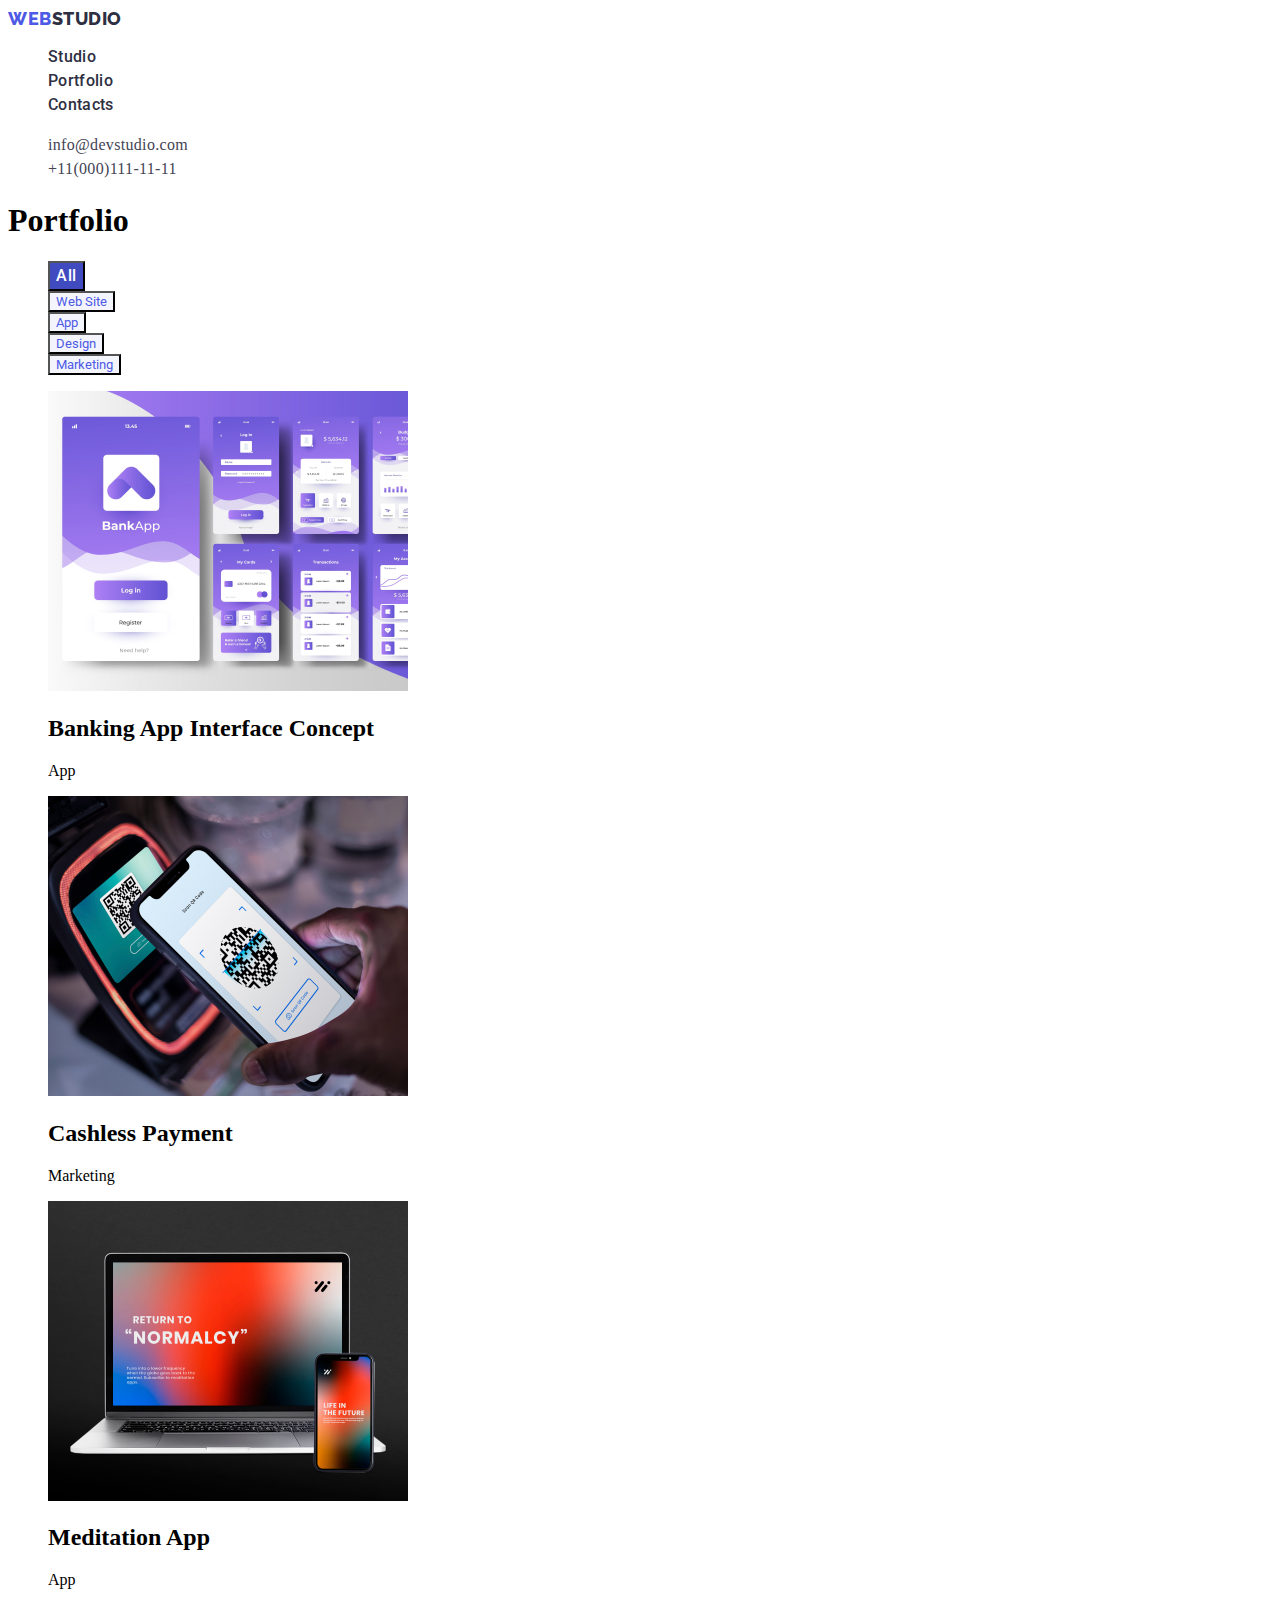
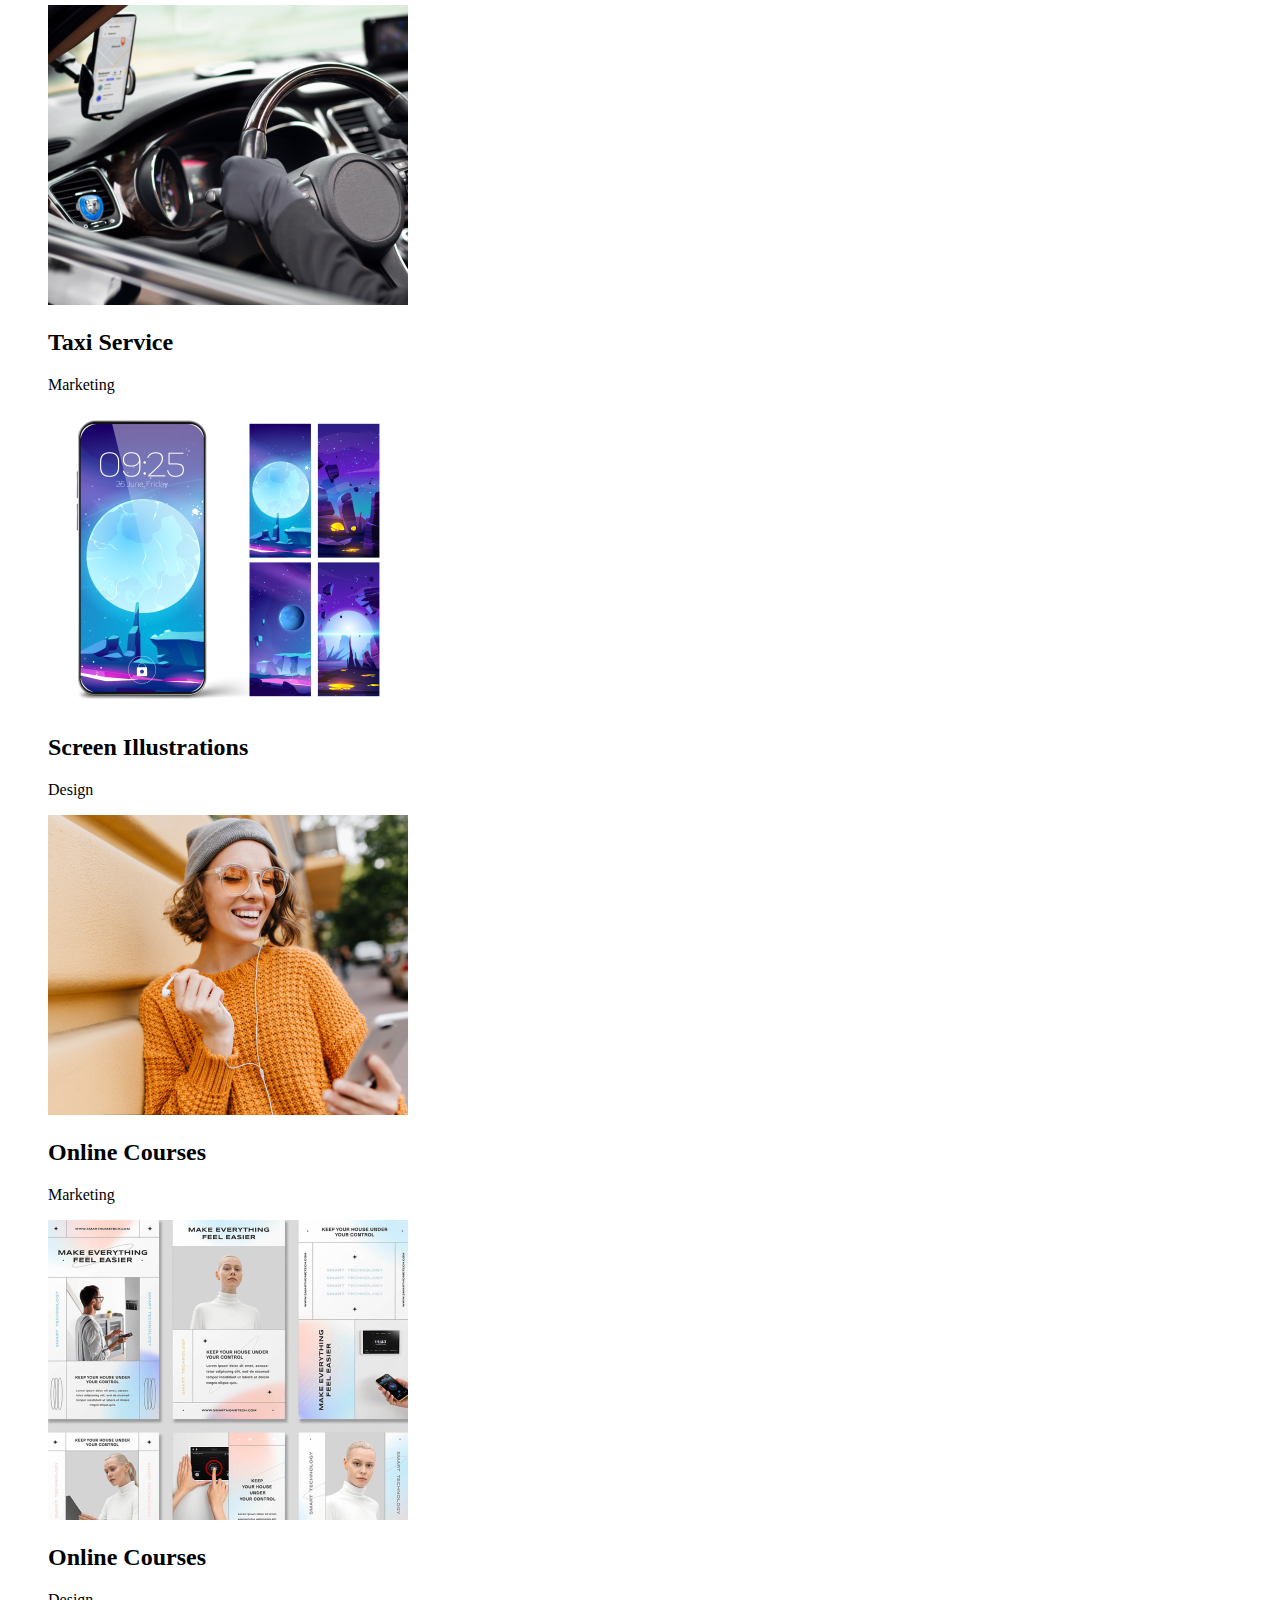
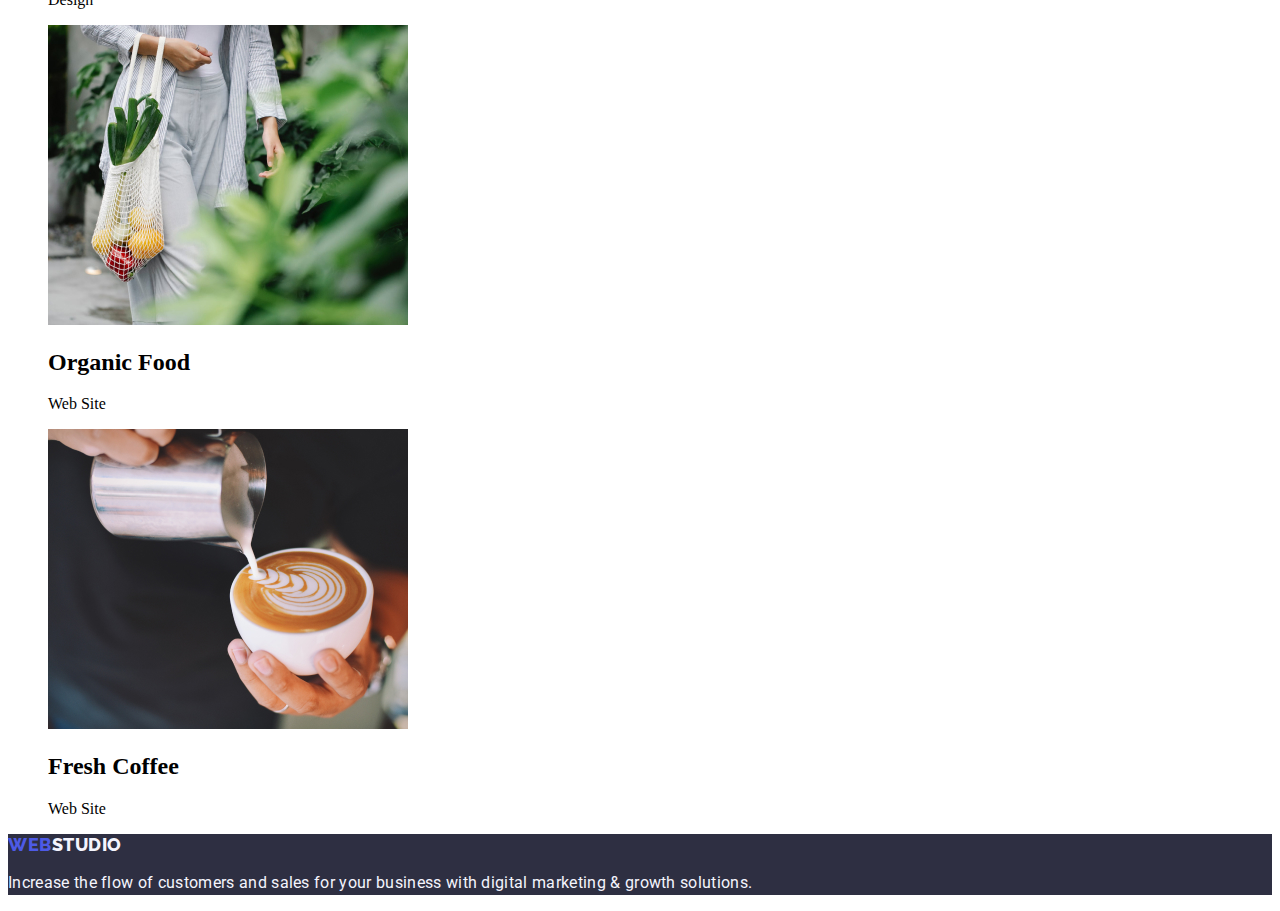
==== portfolio.html @ 709d78fa "5" ====
<!DOCTYPE html>
<html lang="en">
<head>
    <meta charset="UTF-8">
    <meta http-equiv="X-UA-Compatible" content="IE=edge">
    <meta name="viewport" content="width=device-width, initial-scale=1.0">
    <title>WebStudio</title>
    <link rel="preconnect" href="https://fonts.googleapis.com" />
    <link rel="preconnect" href="https://fonts.gstatic.com" crossorigin />
    <link
      href="https://fonts.googleapis.com/css2?family=Raleway:wght@800&family=Roboto:wght@400;500;700&display=swap"
      rel="stylesheet"
    />
    <link rel="preconnect" href="https://fonts.googleapis.com" />
    <link rel="preconnect" href="https://fonts.gstatic.com" crossorigin />
    <link
      href="https://fonts.googleapis.com/css2?family=Roboto:wght@400;500;700&display=swap"
      rel="stylesheet"
    />
    <!-- Custome styles -->
    <link rel="stylesheet" href="./css/styles.css" />

</head>
<body>
    <header>
        <nav class="header-nav">
                <a class="header-logo link" href="./index.html">Web<span class="colortext">Studio</span></a>  
                <ul class="header-nav-basic list">
                  <li class="header-nav-item">
                     <a class="header-nav-item link" href="">Studio</a>
                  </li>
                  <li class="header-nav-item">
                      <a class="header-nav-item link" href="href="./portfolio.html">Portfolio</a>
                  </li>
                  <li class="header-nav-item">
                     <a class="header-nav-item link" href="">Contacts</a>
                  </li>
                </ul>
        </nav>
        <address class="header-contacts">
                 <ul class="contacts-title list">
                       <li>
                          <a class="contacts link" href="mailto:info@devstudio.com">info@devstudio.com</a>
                        </li>
                      <li>
                          <a class="contacts link" href="tel:+110001111111">+11(000)111-11-11</a>
                      </li>
                 </ul>
         </address>
    </header>
    <main>
        <!-- Filter -->
        <section>
            <h1>Portfolio</h1>
            <ul class="filter">
                <li class="list">
                    <button class="btn1 btn" type="button">All</button>
                </li>
                <li class="list">
                    <button class="filter-btn" type="button">Web Site</button>
                </li>
                <li class="list">
                    <button class="filter-btn" type="button">App</button>
                </li>
                <li class="list">
                    <button class="filter-btn" type="button">Design</button>
                </li>
                <li class="list">
                    <button class="filter-btn" type="button">Marketing</button>
                </li>
            </ul>
          
          <!--Row-->
       
          <ul>
            <li class="list">
                <img src="./images/about/img9.jpg" alt="Banking App Interface Concept"
                Width="360"
                Height="300">
                <h2>Banking App Interface Concept</h2>
                <p>App</p>
            </li>
            <li class="list">
                <img src="./images/about/img8.jpg" alt="Cashless Payment"
                Width="360"
                Height="300">
                <h2>Cashless Payment</h2>
                <p>Marketing</p>
            </li>
            <li class="list">
                <img src="./images/about/img10.jpg" alt="Meditation App"
                Width="360"
                Height="300">
                <h2>Meditation App</h2>
                <p>App</p>
            </li>
            <li class="list">
                <img src="./images/about/img12.jpg" alt="Taxi Service"
                Width="360"
                Height="300">
                <h2>Taxi Service</h2>
                <p>Marketing</p>
            </li>
            <li class="list">
                <img src="./images/about/img11.jpg" alt="Screen Illustrations"
                Width="360"
                Height="300">
                <h2>Screen Illustrations</h2>
                <p>Design</p>
            </li>
            <li class="list">
                <img src="./images/about/img13.jpg" alt="Online Courses"
                Width="360"
                Height="300">
                <h2>Online Courses</h2>
                <p>Marketing</p>
            </li>
            <li class="list">
                <img src="./images/about/img15.jpg" alt="OInstagram Stories Concept"
                Width="360"
                Height="300">
                <h2>Online Courses</h2>
                <p>Design</p>
            </li>
            <li class="list">
                <img src="./images/about/img14.jpg" alt="Organic Food"
                Width="360"
                Height="300">
                <h2>Organic Food</h2>
                <p>Web Site</p>
            </li>
            <li class="list">
                <img src="./images/about/img16.jpg" alt="Fresh Coffee"
                Width="360"
                Height="300">
                <h2>Fresh Coffee</h2>
                <p>Web Site</p>
            </li>
          </ul>
        </section>
    </main>
    <footer class="footer">
        <a class="header-logo link" href="./index.html">Web<span class="footer-colortext">Studio</span></a>
        <p class="footer-text">
          Increase the flow of customers and sales for your business with digital
          marketing & growth solutions.
        </p>
      </footer>
  
</body>
</html>
---- css/styles.css ----
:root {
  /* Color */
  --color-iris: #4d5ae5;
  --color-ocean: #404bbf;
  --color-navy-blue: #2e2f42;
  --color-green: #31d0aa;
  --color-slate: #434455;
  --color-light-slate: #8e8f99;
  --color-cornflower: #e7e9fc;
  --color-cloud: #f4f4fd;
  --color-navy-blue-modal: #2e2f42;
  --color-grey: #2e2f42;
  --color-white: #ffffff;
  --color-dairy: #fcfcfc;
  /* Fonds */
  --primary-fonds: "Roboto", sans-serif;
  --secondary-fond: "Raleway", sans-serif;
}
.body {
  font-family: "Roboto", sans-serif;
  font-size: var(--primary-fonds);
  font-size: 16px;
  line-height: 1, 5;
  letter-spacing: 0.02em;
  background-color: white;
  color: var(--color-slate);
}
/* Base style */
.list {
  list-style: none;
}
.link {
  text-decoration: none;
}
/* Start */
.header-logo {
  font-family: "Raleway", sans-serif;
  font-weight: 800;
  font-size: 18px;
  line-height: 1.17;
  display: flex;
  align-items: center;
  letter-spacing: 0.03em;
  text-transform: uppercase;
  color: var(--color-iris);
}
.contacts {
  letter-spacing: 0.02em;
  line-height: 1.5;
  font-style: normal;
  color: var(--color-slate);
}
.contacts-title {
  font-style: normal;
}
.contacts:hover,
.contacts:focus {
  color: var(--color-ocean);
}

.colortext {
  font-family: "Raleway";
  font-weight: 800;
  font-size: 18px;
  line-height: 1.17;
  display: flex;
  align-items: center;
  letter-spacing: 0.03em;
  text-transform: uppercase;
  color: var(--color-navy-blue);
}

.btn {
  font-family: "Roboto";
  cursor: pointer;
  font-size: 16px;
  font-family: "Roboto";
  font-weight: 500;
  font-style: normal;
  line-height: 1.5;
  letter-spacing: 0.04em;
  text-decoration: none;
  text-transform: none;
  color: var(--color-white);
  background-color: var(--color-ocean);
}
.btn1:hover,
.btn1:focus {
  background-color: var(--color-ocean);
}
.filter-btn {
  font-family: "Roboto";
  color: var(--color-iris);
  background-color: var(--color-cloud);
}

/* Heder style */

.order-title {
  font-size: 56px;
  font-family: "Roboto";
  font-weight: 700;
  font-style: normal;
  line-height: 1.07;
  letter-spacing: 0.02em;
  text-decoration: none;
  text-transform: none;
  text-align: center;
  color: var(--color-white);
  background-color: var(--color-navy-blue);
}
.feature-title {
  font-family: "Roboto";
  font-style: normal;
  font-weight: 500;
  font-size: 20px;
  line-height: 1.2;
  letter-spacing: 0.02em;
  color: #2e2f42;
}
.feature-subtitle {
  font-family: "Roboto";
  font-style: normal;
  font-size: 16px;
  line-height: 1.5;
  letter-spacing: 0.02em;
  color: #434455;
}

.header-nav-item {
  font-family: "Roboto";
  font-style: normal;
  font-weight: 500;
  font-size: 16px;
  line-height: 1.5;
  letter-spacing: 0.02em;
  color: #2e2f42;
}
.header-nav-item:hover,
.header-nav-item:focus {
  color: #404bbf;
}
.title {
  background-color: #f4f4fd;
}

.section-title {
  font-family: "Roboto";
  font-size: 36px;
  font-weight: 500;
  line-height: 1.11;
  text-align: center;
  letter-spacing: 0.02em;
  text-transform: capitalize;
  color: var(--color-navy-blue);
}
.subtitle {
  font-family: "Roboto";
  font-size: 20px;
  line-height: 1.2;
  color: var(--color-navy-blue);
}
.paragraph {
  line-height: 1.5;
  font-size: 16px;
  background: #ffffff;
  position: absolute;
}

.footer {
  background-color: var(--color-navy-blue);
}
.footer-colortext {
  color: #f4f4fd;
}
.footer-text {
  font-family: "Roboto";
  font-weight: 400;
  font-size: 16px;
  line-height: 1.5;
  letter-spacing: 0.02em;
  color: var(--color-cloud);
}
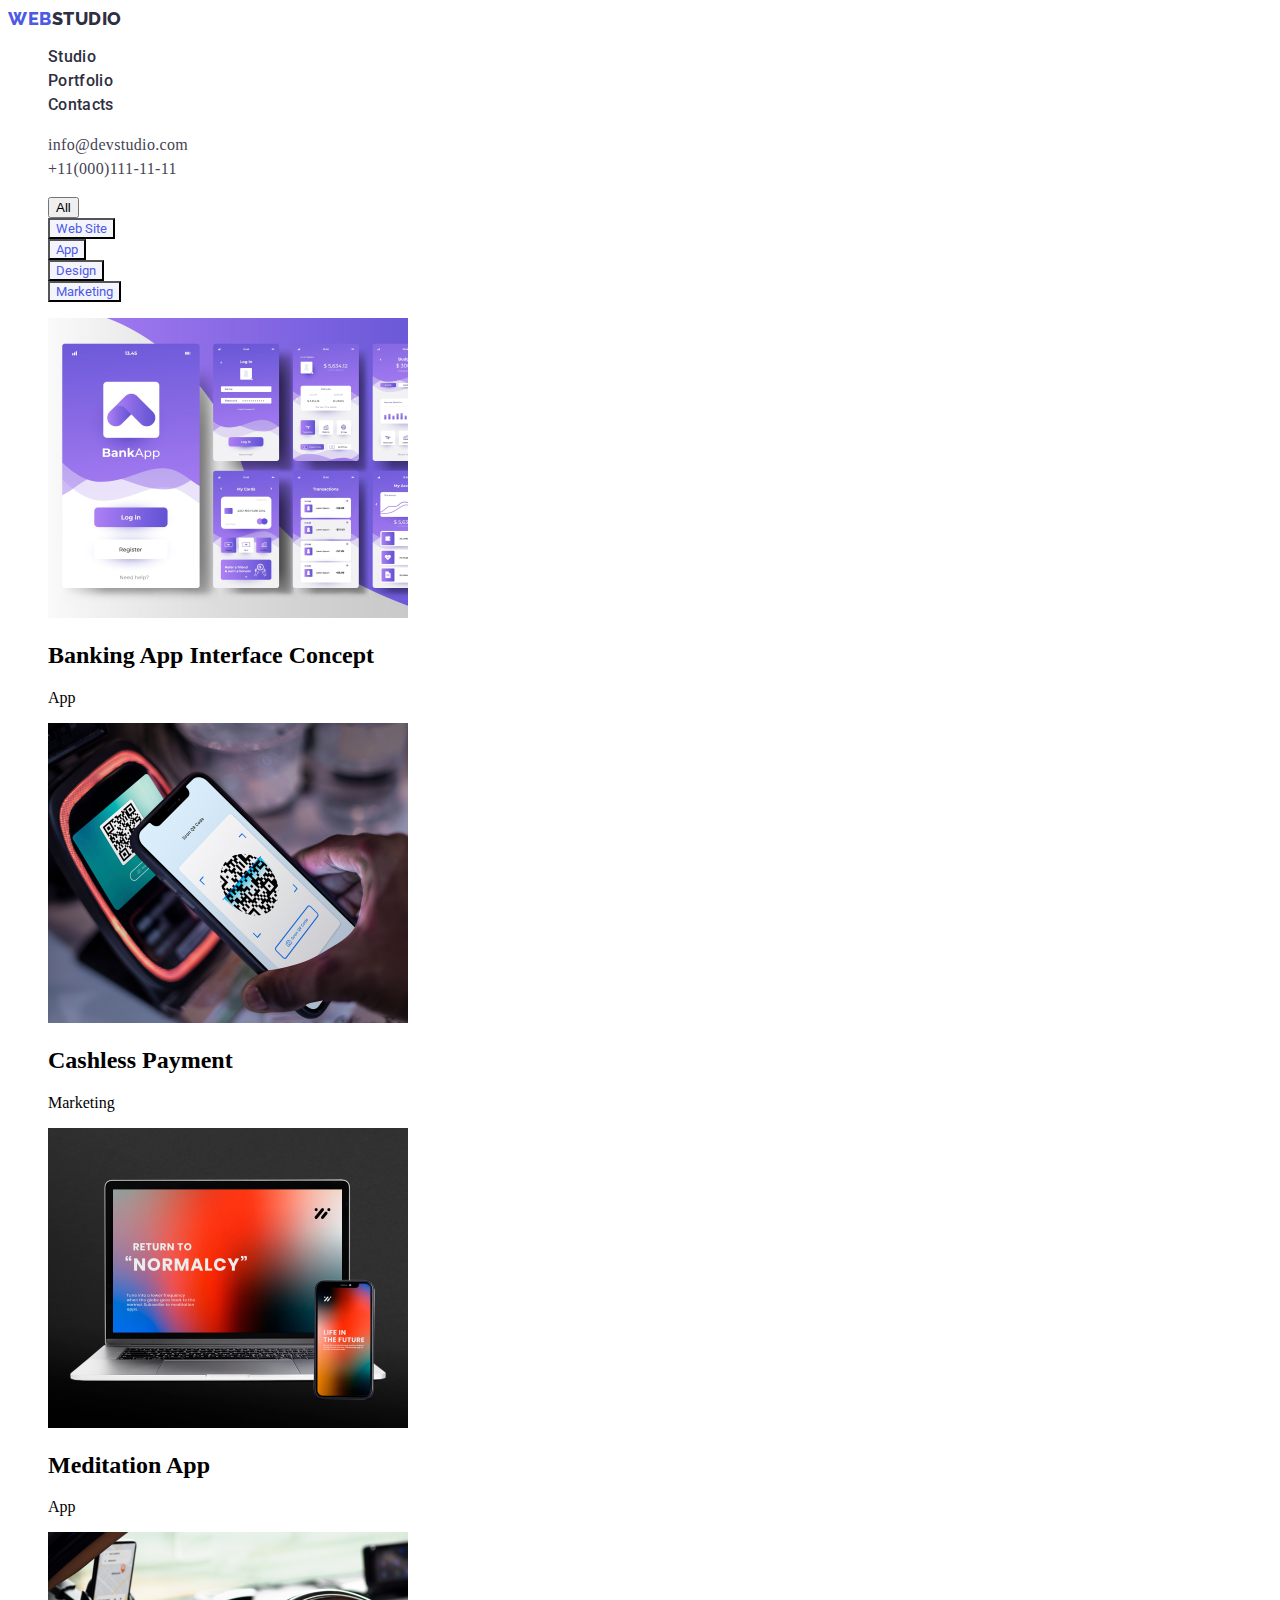
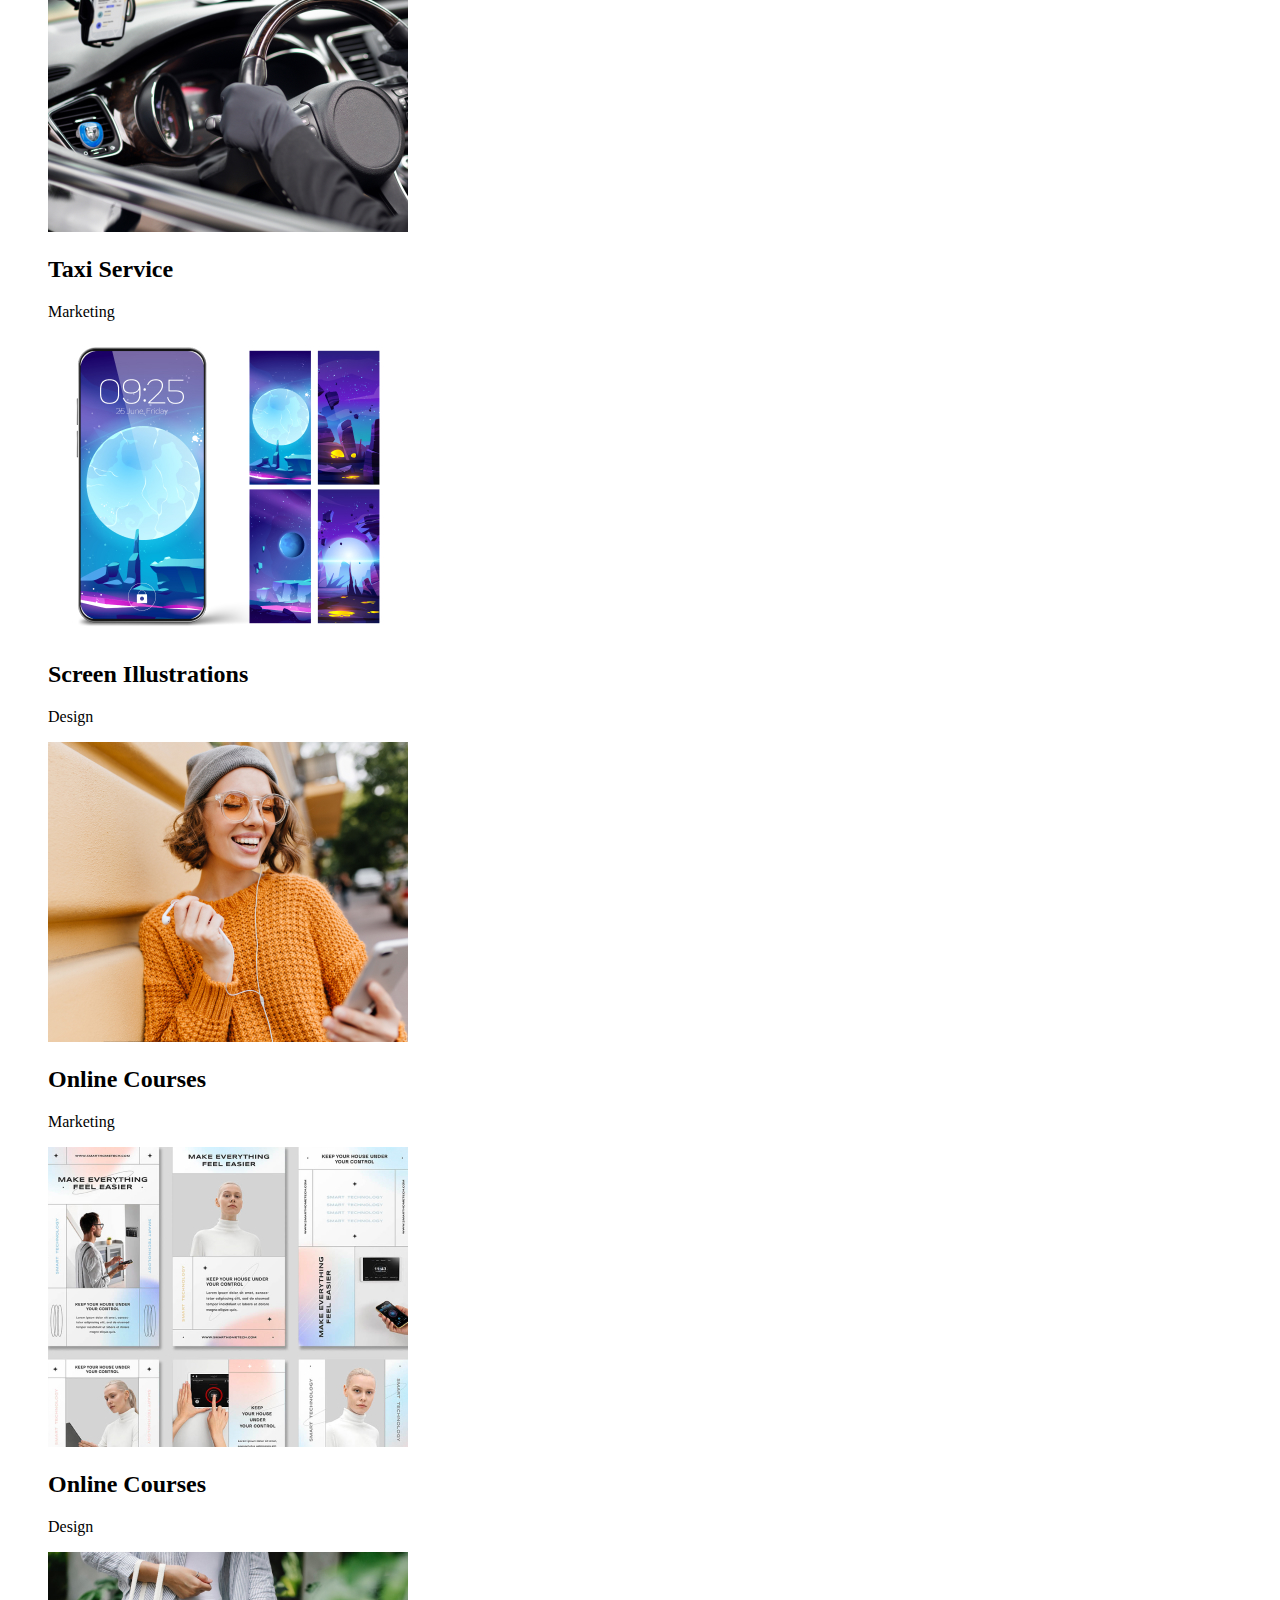
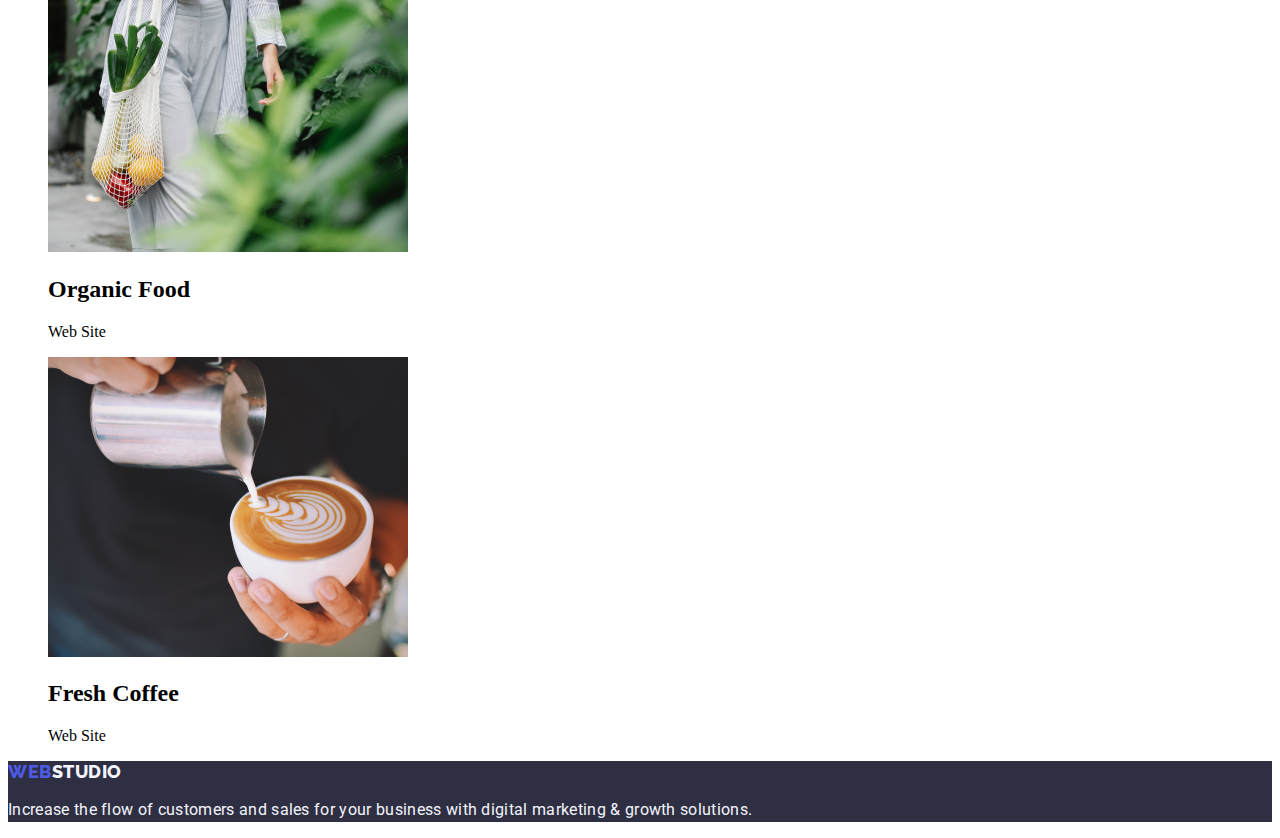
==== commit c1107d17: "5" ====
--- a/portfolio.html
+++ b/portfolio.html
@@ -51,7 +51,7 @@
     <main>
         <!-- Filter -->
         <section>
-            <h1>Portfolio</h1>
+            <h1 class="hidden">Portfolio</h1>
             <ul class="filter">
                 <li class="list">
                     <button class="btn1 btn" type="button">All</button>
--- a/css/styles.css
+++ b/css/styles.css
@@ -47,7 +47,6 @@
 .contacts {
   letter-spacing: 0.02em;
   line-height: 1.5;
-  font-style: normal;
   color: var(--color-slate);
 }
 .contacts-title {
@@ -70,11 +69,10 @@
   color: var(--color-navy-blue);
 }
 
-.btn {
-  font-family: "Roboto";
+.btn_hero {
   cursor: pointer;
   font-size: 16px;
-  font-family: "Roboto";
+  font-family: "Roboto", sans-serif;
   font-weight: 500;
   font-style: normal;
   line-height: 1.5;
@@ -82,10 +80,10 @@
   text-decoration: none;
   text-transform: none;
   color: var(--color-white);
-  background-color: var(--color-ocean);
-}
-.btn1:hover,
-.btn1:focus {
+  background-color: var(--color-iris);
+}
+.btn_hero:hover,
+.btn_hero:focus {
   background-color: var(--color-ocean);
 }
 .filter-btn {
@@ -94,8 +92,15 @@
   background-color: var(--color-cloud);
 }
 
+/* feature */
+.hidden {
+  display: none;
+}
 /* Heder style */
-
+.order {
+  background-color: var(--color-navy-blue-modal);
+
+}
 .order-title {
   font-size: 56px;
   font-family: "Roboto";
@@ -107,7 +112,6 @@
   text-transform: none;
   text-align: center;
   color: var(--color-white);
-  background-color: var(--color-navy-blue);
 }
 .feature-title {
   font-family: "Roboto";
@@ -126,7 +130,9 @@
   letter-spacing: 0.02em;
   color: #434455;
 }
-
+.tim {
+  background-color: var(--color-cloud);
+}
 .header-nav-item {
   font-family: "Roboto";
   font-style: normal;
@@ -140,7 +146,8 @@
 .header-nav-item:focus {
   color: #404bbf;
 }
-.title {
+.team-list {
+  display: flex;
   background-color: #f4f4fd;
 }
 
@@ -153,6 +160,18 @@
   letter-spacing: 0.02em;
   text-transform: capitalize;
   color: var(--color-navy-blue);
+}
+.team-title {
+font-weight: 500;
+font-size: 36px;
+line-height:1.11;
+
+text-align: center;
+letter-spacing: 0.02em;
+text-transform: capitalize;
+color: var(--color-navy-blue);
+
+
 }
 .subtitle {
   font-family: "Roboto";
@@ -160,11 +179,21 @@
   line-height: 1.2;
   color: var(--color-navy-blue);
 }
+.tim-about {
+  font-size: 16px;
+  line-height: 1.5;
+  text-align: center;
+letter-spacing: 0.02em;
+}
+.about-list {
+  display: flex;
+}
 .paragraph {
   line-height: 1.5;
   font-size: 16px;
   background: #ffffff;
-  position: absolute;
+  text-align: center;
+letter-spacing: 0.02em;
 }
 
 .footer {
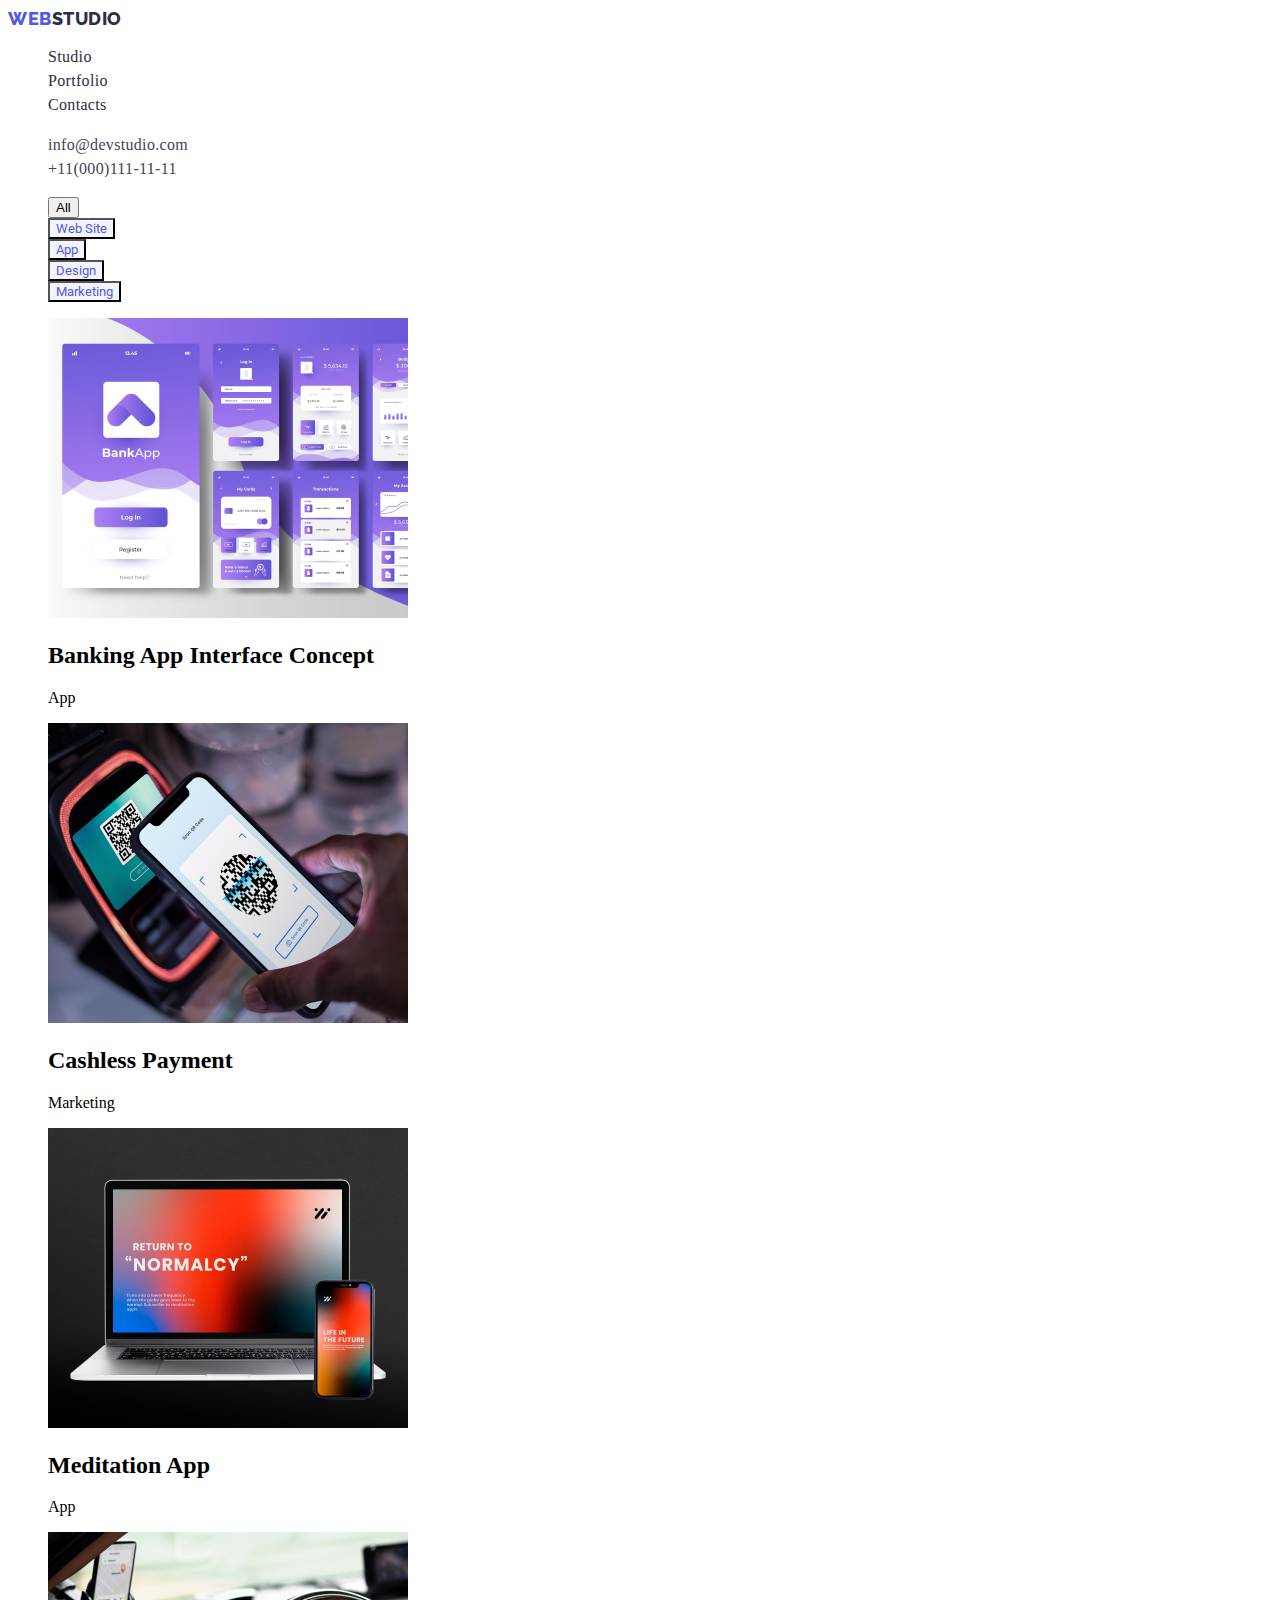
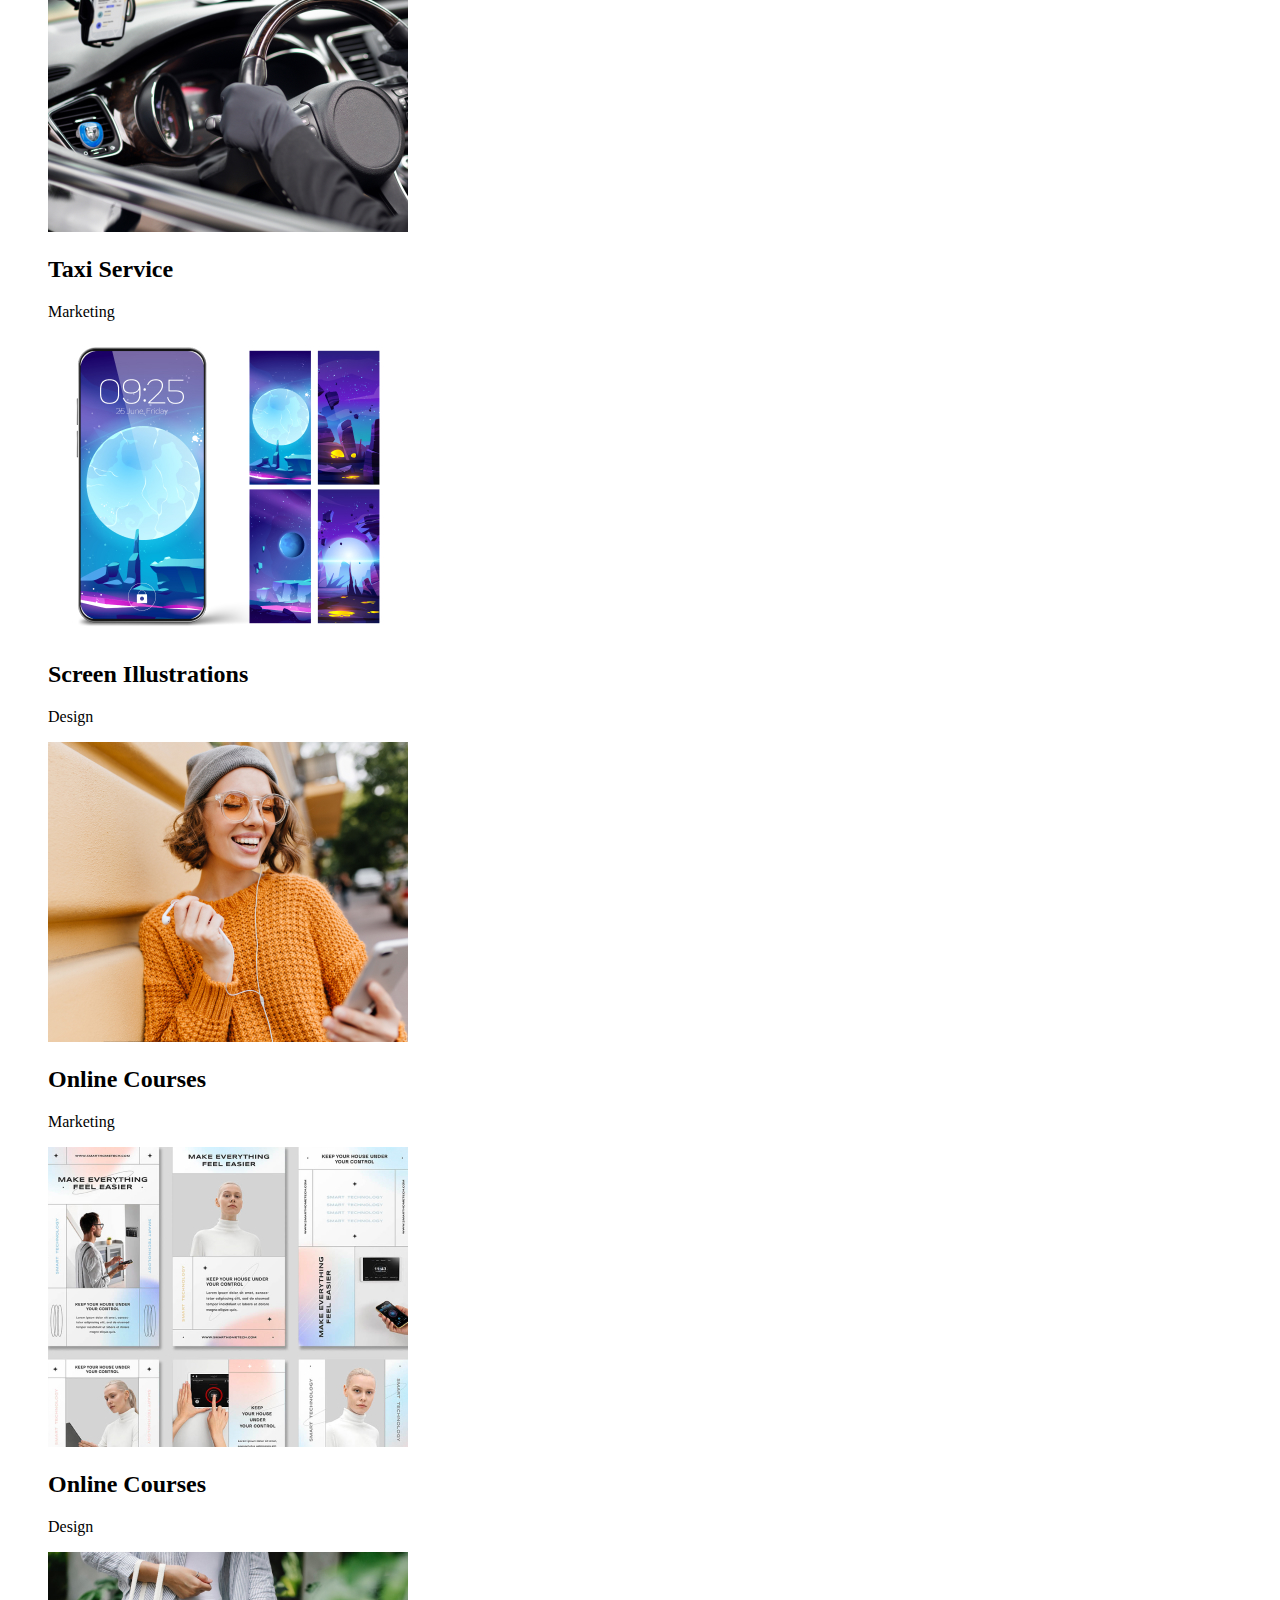
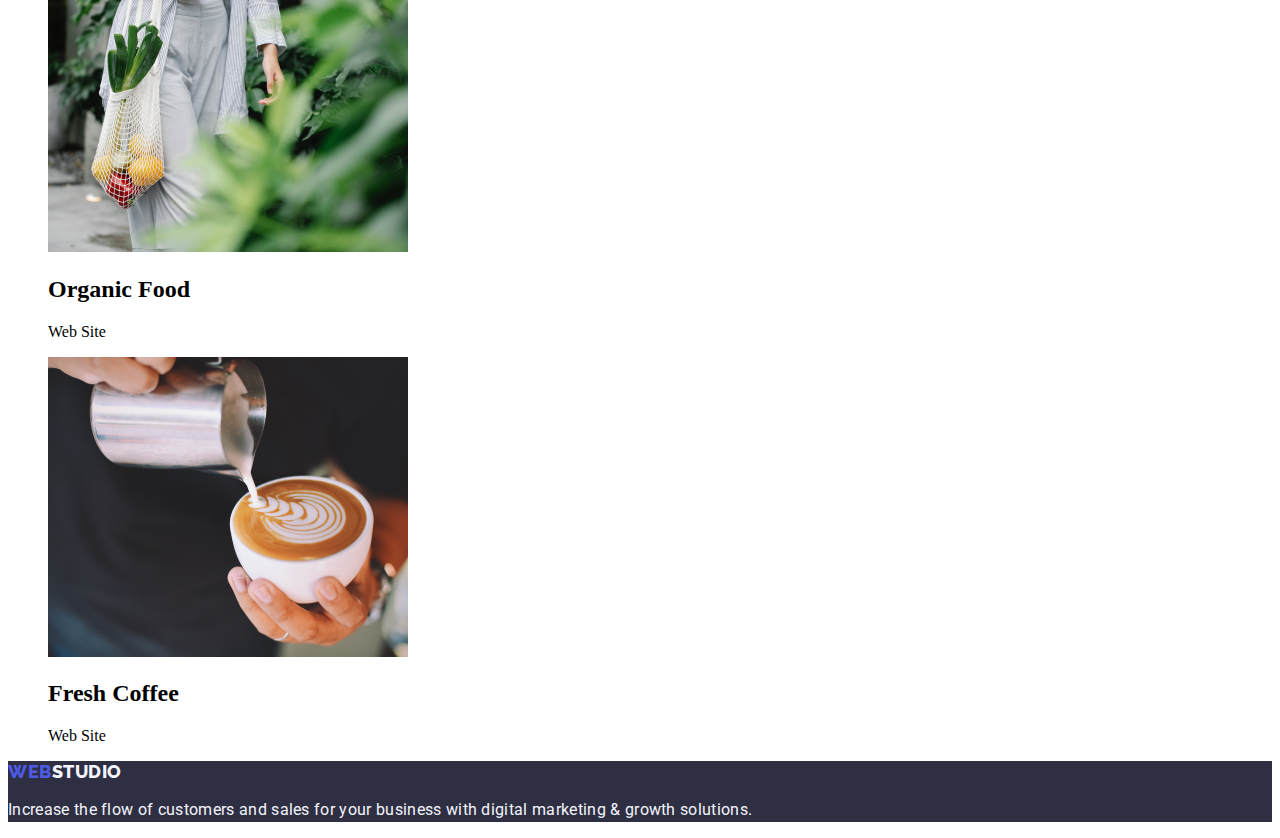
==== commit ee24bea2: "6" ====
--- a/portfolio.html
+++ b/portfolio.html
@@ -24,13 +24,13 @@
 <body>
     <header>
         <nav class="header-nav">
-                <a class="header-logo link" href="./index.html">Web<span class="colortext">Studio</span></a>  
+                <a href="./index.html" class="header-logo link">Web<span class="colortext">Studio</span></a>  
                 <ul class="header-nav-basic list">
                   <li class="header-nav-item">
-                     <a class="header-nav-item link" href="">Studio</a>
+                     <a class="header-nav-item link" href="./index.html">Studio</a>
                   </li>
                   <li class="header-nav-item">
-                      <a class="header-nav-item link" href="href="./portfolio.html">Portfolio</a>
+                      <a class="header-nav-item link" href="./portfolio.html">Portfolio</a>
                   </li>
                   <li class="header-nav-item">
                      <a class="header-nav-item link" href="">Contacts</a>
--- a/css/styles.css
+++ b/css/styles.css
@@ -13,11 +13,11 @@
   --color-white: #ffffff;
   --color-dairy: #fcfcfc;
   /* Fonds */
-  --primary-fonds: "Roboto", sans-serif;
-  --secondary-fond: "Raleway", sans-serif;
+  --primary-fonds: "Roboto",sans-serif;
+  --secondary-fond: "Raleway",sans-serif;
 }
 .body {
-  font-family: "Roboto", sans-serif;
+  font-family: "Roboto",sans-serif;
   font-size: var(--primary-fonds);
   font-size: 16px;
   line-height: 1, 5;
@@ -49,7 +49,7 @@
   line-height: 1.5;
   color: var(--color-slate);
 }
-.contacts-title {
+.header-contacts {
   font-style: normal;
 }
 .contacts:hover,
@@ -134,7 +134,6 @@
   background-color: var(--color-cloud);
 }
 .header-nav-item {
-  font-family: "Roboto";
   font-style: normal;
   font-weight: 500;
   font-size: 16px;
@@ -174,16 +173,19 @@
 
 }
 .subtitle {
-  font-family: "Roboto";
+  font-weight: 500;
   font-size: 20px;
   line-height: 1.2;
   color: var(--color-navy-blue);
+  letter-spacing: 0.02em 
+  
 }
 .tim-about {
-  font-size: 16px;
-  line-height: 1.5;
-  text-align: center;
-letter-spacing: 0.02em;
+  font-weight: 400;
+  font-size: 16px;
+  line-height: 1.5;
+  text-align: center;
+  letter-spacing: 0.02em;
 }
 .about-list {
   display: flex;
@@ -193,7 +195,7 @@
   font-size: 16px;
   background: #ffffff;
   text-align: center;
-letter-spacing: 0.02em;
+  letter-spacing: 0.02em;
 }
 
 .footer {
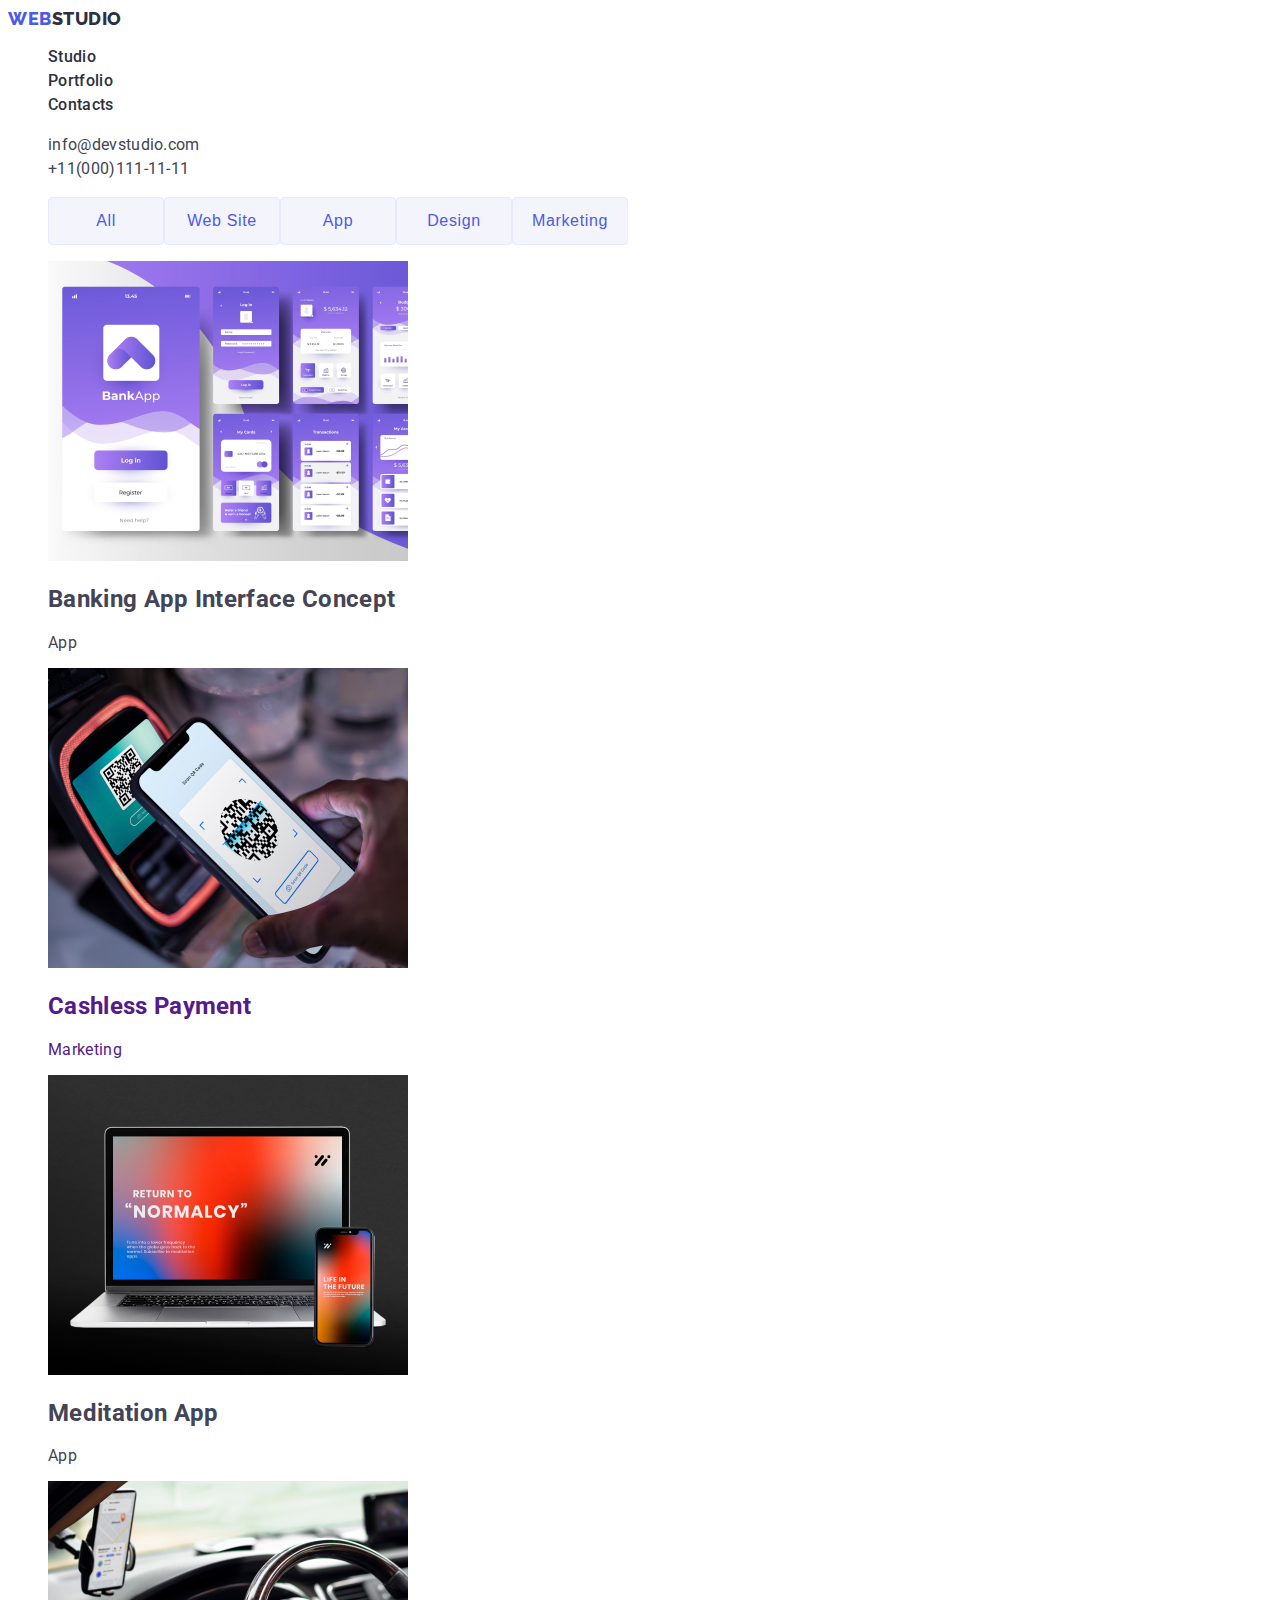
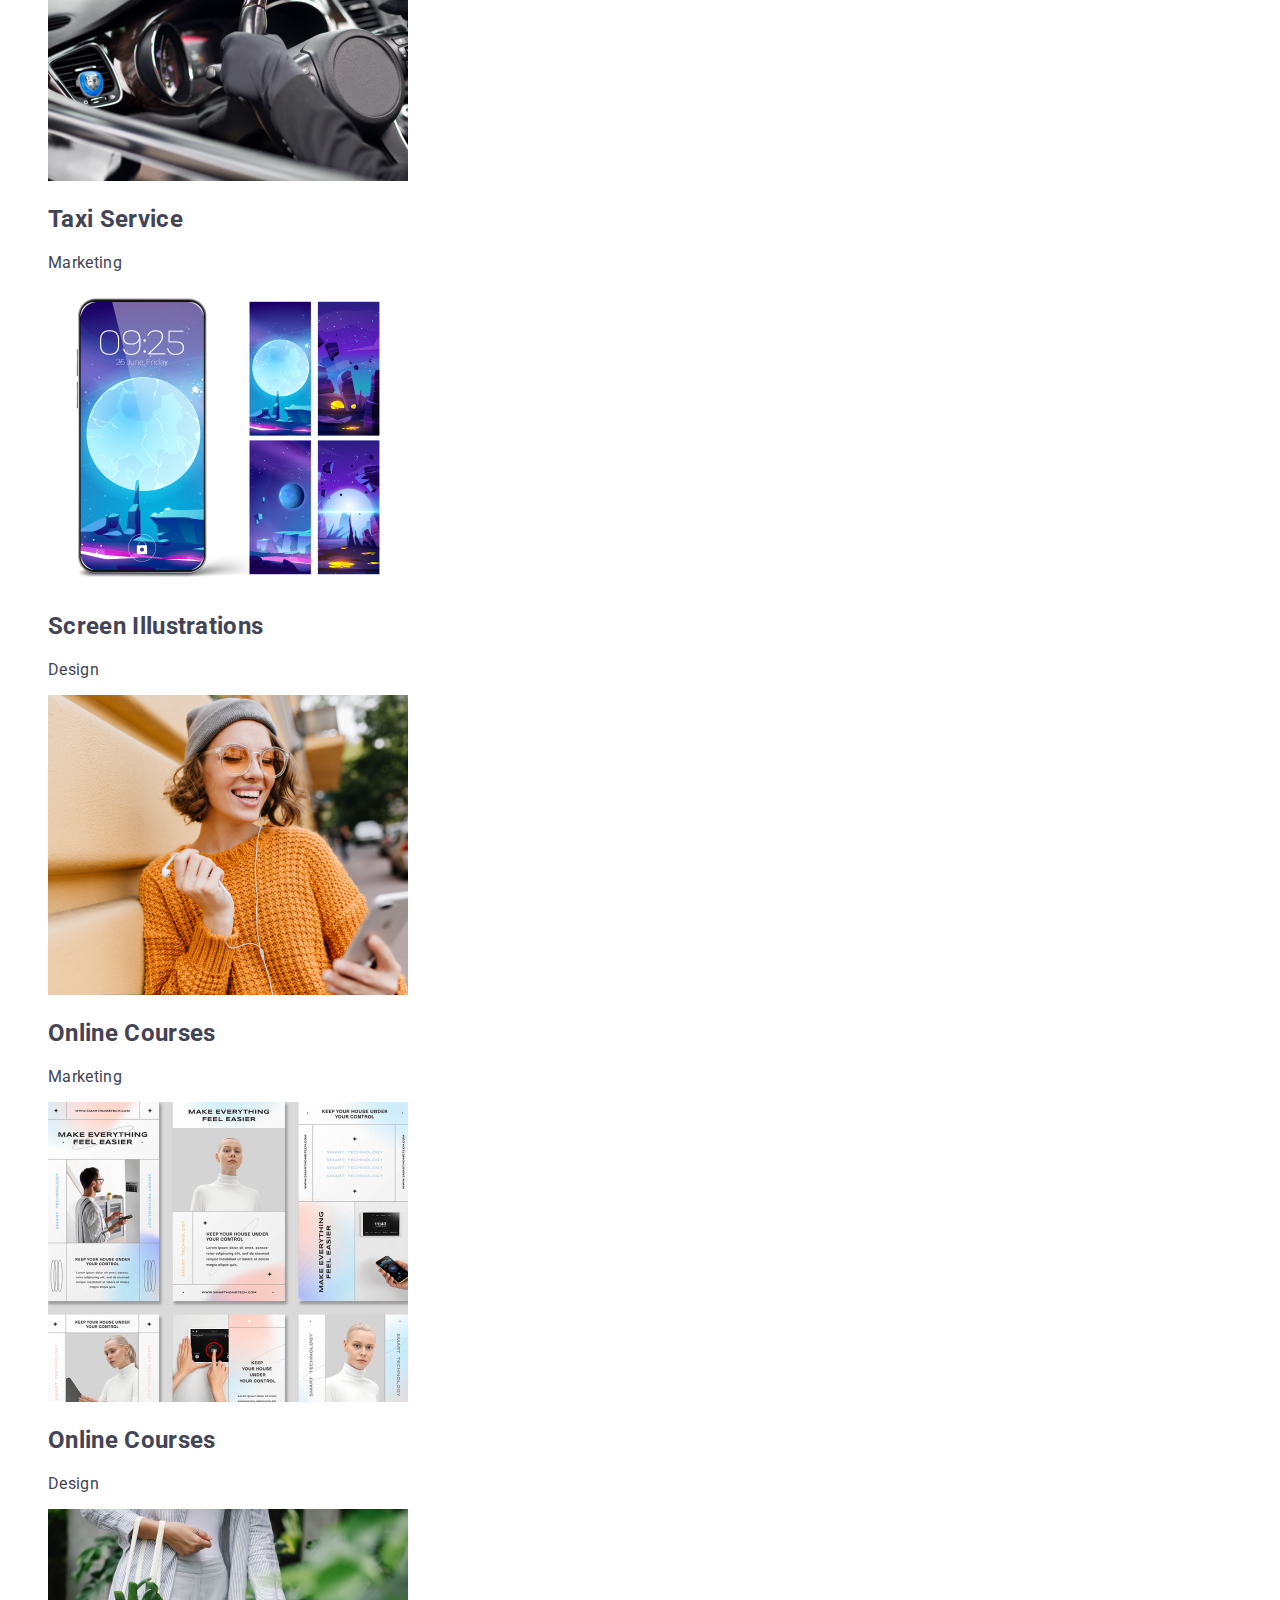
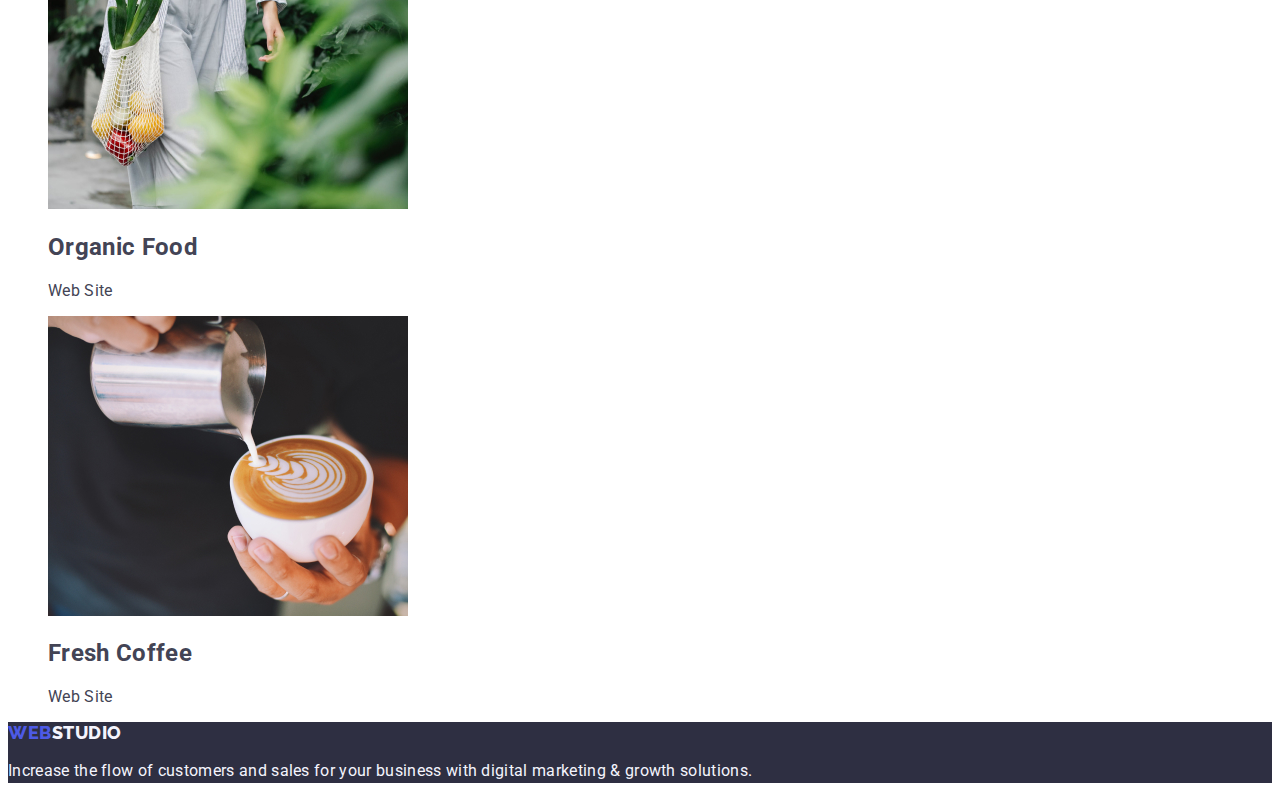
==== commit d997998e: "3" ====
--- a/portfolio.html
+++ b/portfolio.html
@@ -27,7 +27,7 @@
                 <a href="./index.html" class="header-logo link">Web<span class="colortext">Studio</span></a>  
                 <ul class="header-nav-basic list">
                   <li class="header-nav-item">
-                     <a class="header-nav-item link" href="./index.html">Studio</a>
+                     <a class="header-nav-item link" href="./index"">Studio</a>
                   </li>
                   <li class="header-nav-item">
                       <a class="header-nav-item link" href="./portfolio.html">Portfolio</a>
@@ -52,89 +52,105 @@
         <!-- Filter -->
         <section>
             <h1 class="hidden">Portfolio</h1>
-            <ul class="filter">
-                <li class="list">
-                    <button class="btn1 btn" type="button">All</button>
+            <ul class="section-btn list">
+                <li>
+                    <button class="btn-portfolio" type="button">All</button>
                 </li>
-                <li class="list">
-                    <button class="filter-btn" type="button">Web Site</button>
+                <li >
+                    <button class="btn-portfolio" type="button">Web Site</button>
                 </li>
-                <li class="list">
-                    <button class="filter-btn" type="button">App</button>
+                <li >
+                    <button class="btn-portfolio" type="button">App</button>
                 </li>
-                <li class="list">
-                    <button class="filter-btn" type="button">Design</button>
+                <li >
+                    <button class="btn-portfolio" type="button">Design</button>
                 </li>
-                <li class="list">
-                    <button class="filter-btn" type="button">Marketing</button>
+                <li >
+                    <button class="btn-portfolio" type="button">Marketing</button>
                 </li>
             </ul>
           
           <!--Row-->
        
-          <ul>
-            <li class="list">
+          <ul class="list">
+            <li>
                 <img src="./images/about/img9.jpg" alt="Banking App Interface Concept"
                 Width="360"
                 Height="300">
                 <h2>Banking App Interface Concept</h2>
                 <p>App</p>
             </li>
-            <li class="list">
-                <img src="./images/about/img8.jpg" alt="Cashless Payment"
-                Width="360"
-                Height="300">
-                <h2>Cashless Payment</h2>
+            <li>
+            <a class="link" href="">
+                   <img src="./images/about/img8.jpg" alt="Cashless Payment"
+                     Width="360"
+                     Height="300">
+                   <h2>Cashless Payment</h2>
                 <p>Marketing</p>
+            </a>
             </li>
-            <li class="list">
+            <li> 
+                <a class="link">
                 <img src="./images/about/img10.jpg" alt="Meditation App"
                 Width="360"
                 Height="300">
                 <h2>Meditation App</h2>
                 <p>App</p>
+            </a>
             </li>
-            <li class="list">
+            <li> 
+                <aa class="link">
                 <img src="./images/about/img12.jpg" alt="Taxi Service"
                 Width="360"
                 Height="300">
                 <h2>Taxi Service</h2>
                 <p>Marketing</p>
+            </aa>
             </li>
-            <li class="list">
+            <li> 
+                <aa class="link">
                 <img src="./images/about/img11.jpg" alt="Screen Illustrations"
                 Width="360"
                 Height="300">
                 <h2>Screen Illustrations</h2>
                 <p>Design</p>
+            </aa>
             </li>
-            <li class="list">
+            <li> 
+                <aa class="link">
                 <img src="./images/about/img13.jpg" alt="Online Courses"
                 Width="360"
                 Height="300">
                 <h2>Online Courses</h2>
                 <p>Marketing</p>
+            </aa>
             </li>
-            <li class="list">
+            <li> 
+                <aa class="link">
                 <img src="./images/about/img15.jpg" alt="OInstagram Stories Concept"
                 Width="360"
                 Height="300">
                 <h2>Online Courses</h2>
                 <p>Design</p>
+            </aa>
             </li>
-            <li class="list">
+            <li> 
+                <aa class="link">
                 <img src="./images/about/img14.jpg" alt="Organic Food"
                 Width="360"
                 Height="300">
                 <h2>Organic Food</h2>
                 <p>Web Site</p>
+            </aa>
             </li>
-            <li class="list">
+            <li> 
+                <a class="link">
                 <img src="./images/about/img16.jpg" alt="Fresh Coffee"
                 Width="360"
                 Height="300">
                 <h2>Fresh Coffee</h2>
                 <p>Web Site</p>
+                </a>
             </li>
           </ul>
         </section>
--- a/css/styles.css
+++ b/css/styles.css
@@ -16,7 +16,7 @@
   --primary-fonds: "Roboto",sans-serif;
   --secondary-fond: "Raleway",sans-serif;
 }
-.body {
+body {
   font-family: "Roboto",sans-serif;
   font-size: var(--primary-fonds);
   font-size: 16px;
@@ -86,12 +86,28 @@
 .btn_hero:focus {
   background-color: var(--color-ocean);
 }
-.filter-btn {
-  font-family: "Roboto";
+.btn-portfolio {
+  cursor: pointer;
+  font-family: "Roboto" sans-serif;
+  letter-spacing: 0.04em;
+  line-height: 1.5;
+  font-weight: 500;
+  font-size: 16px;
   color: var(--color-iris);
   background-color: var(--color-cloud);
-}
-
+  width: 116px;
+  height: 48px;
+  border: 1px solid var(--color-cornflower);
+  border-radius: 4px;
+}
+.btn-portfolio:hover,
+:focus {
+background-color:var(--color-ocean);
+color: var(--color-white);
+}
+.section-btn{
+  display: flex;
+}
 /* feature */
 .hidden {
   display: none;
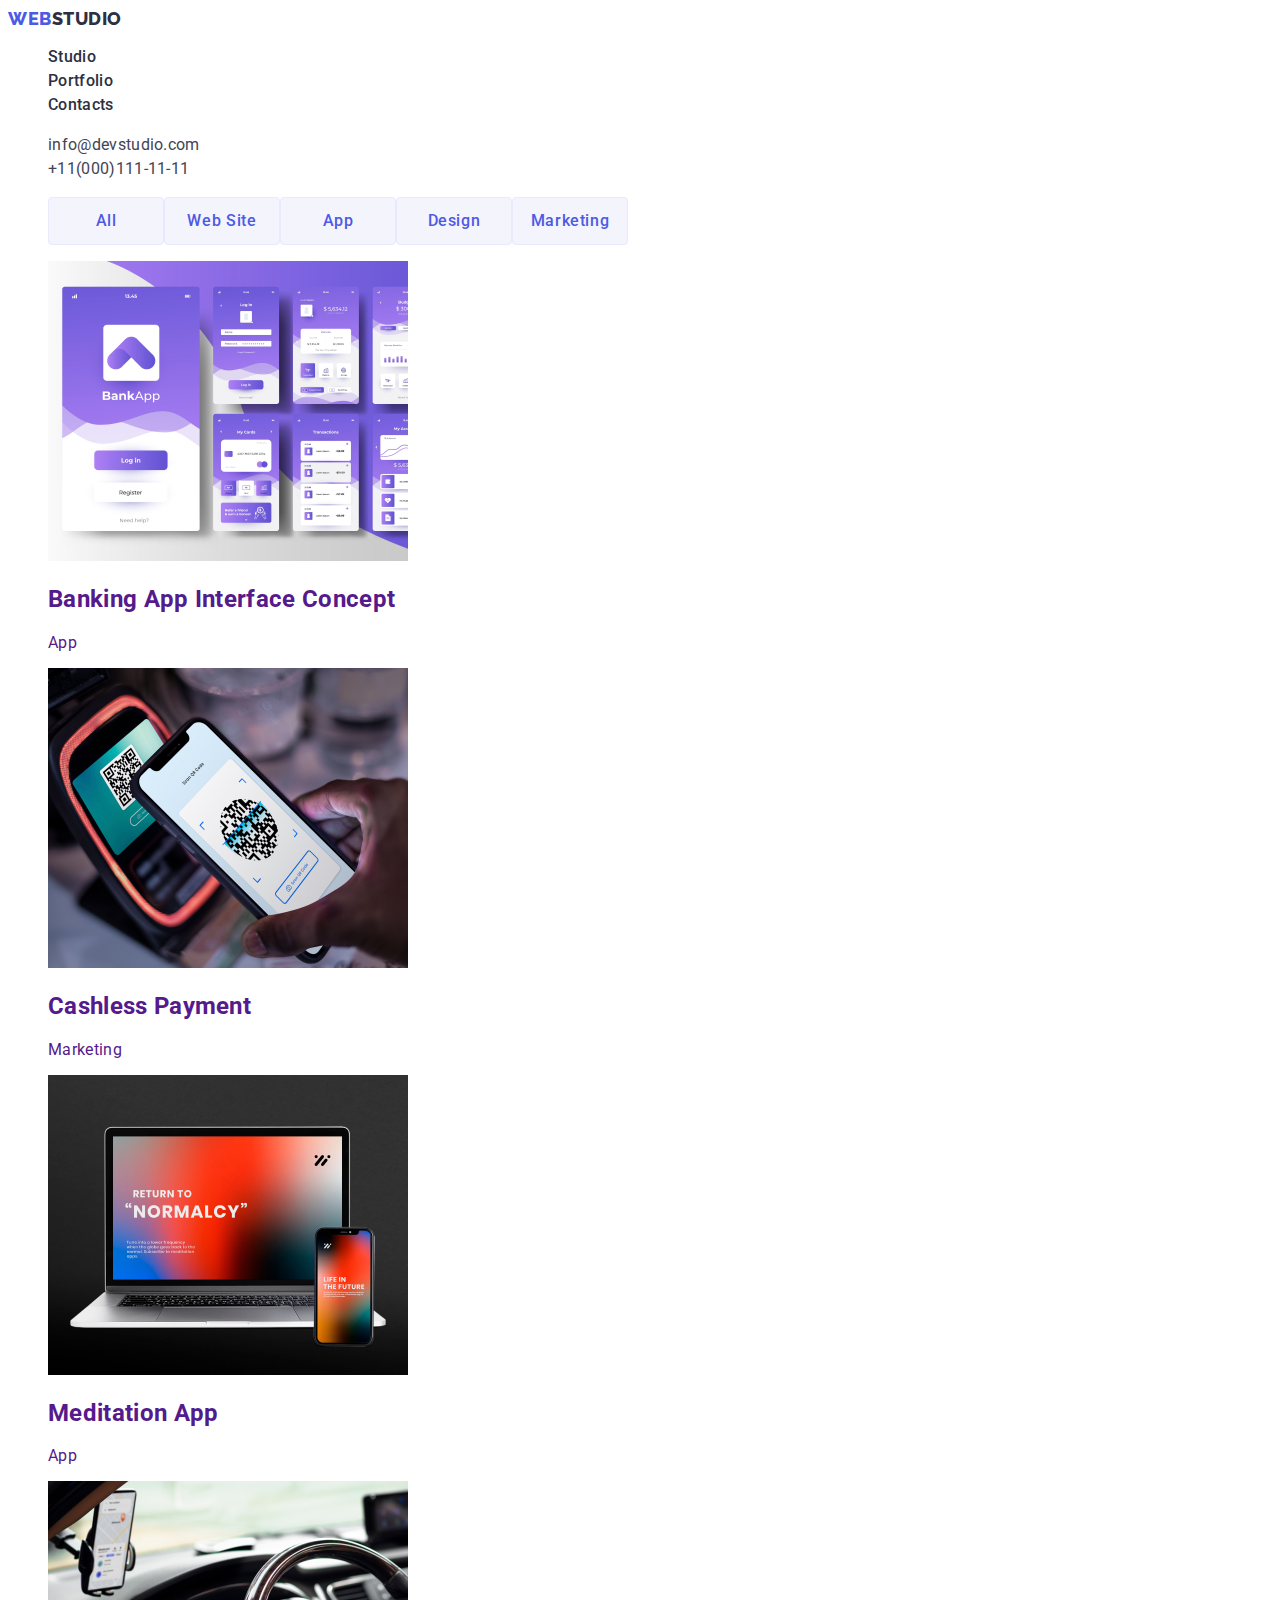
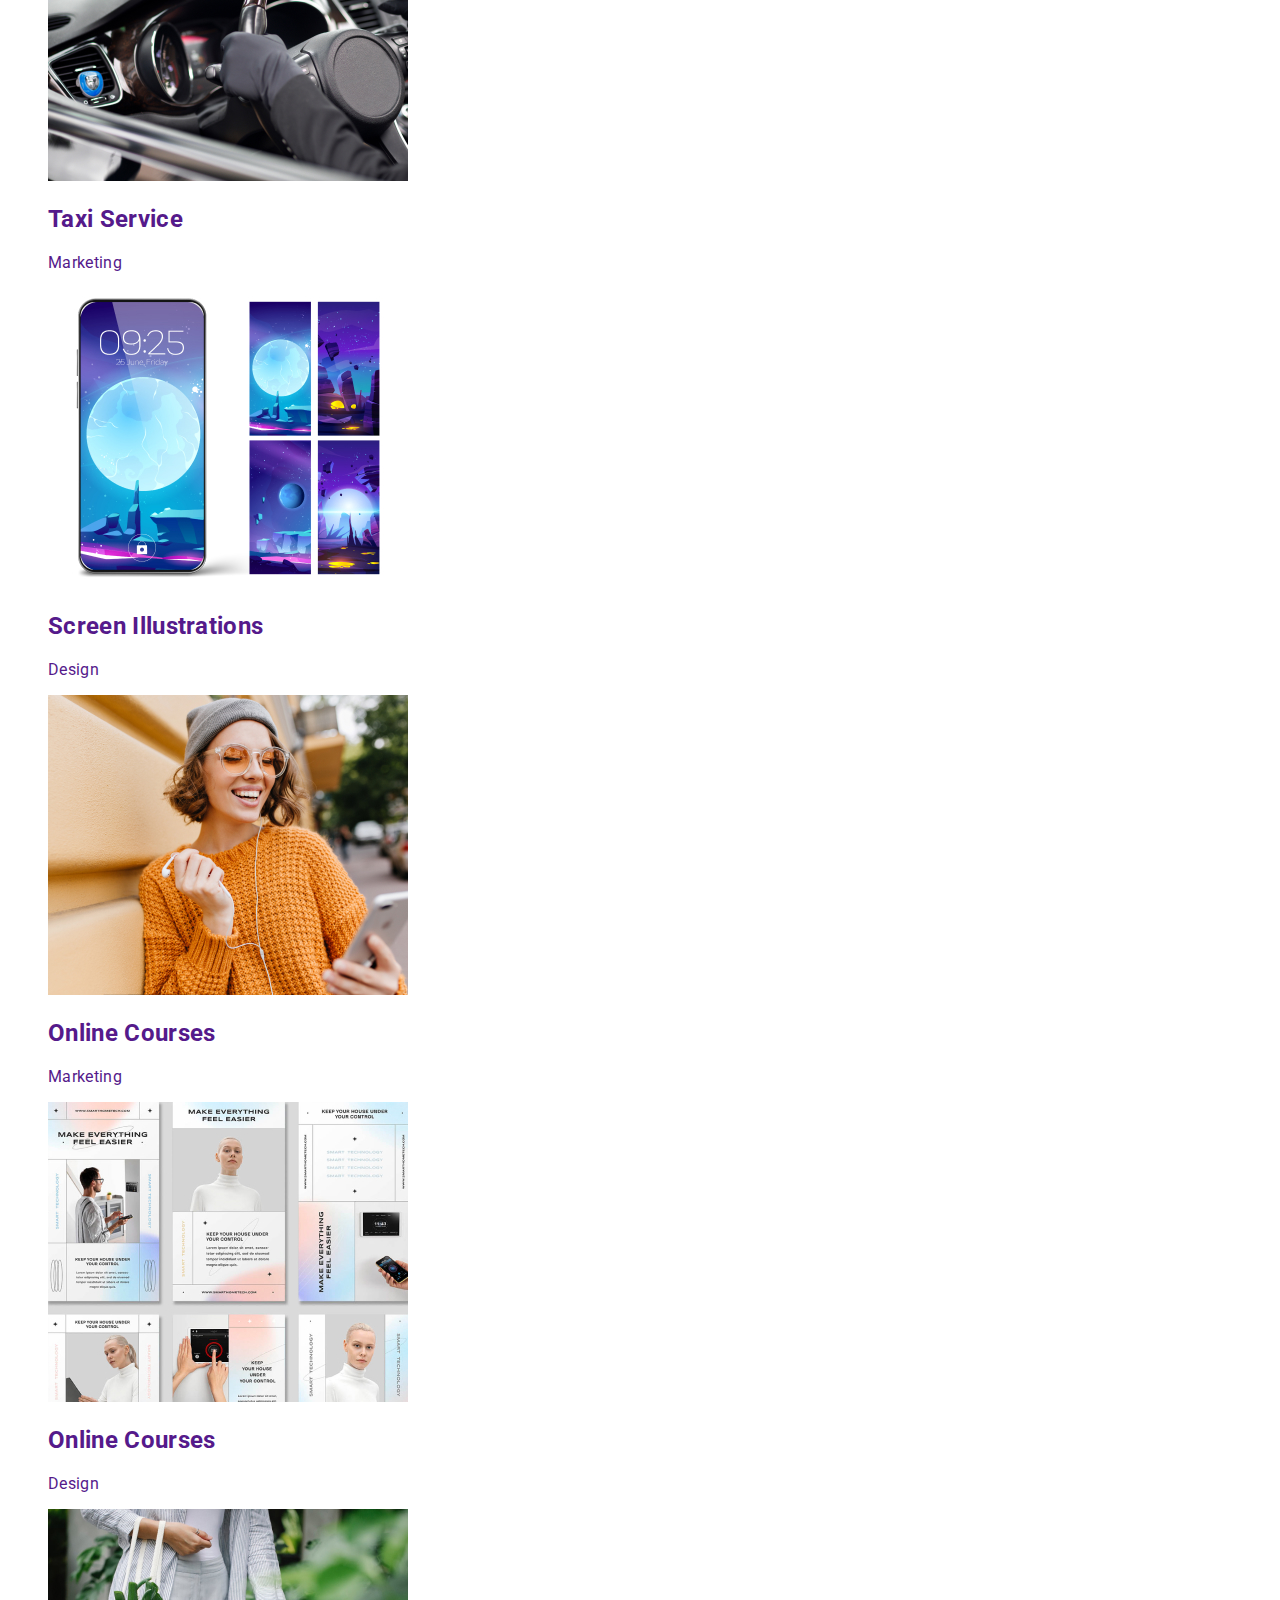
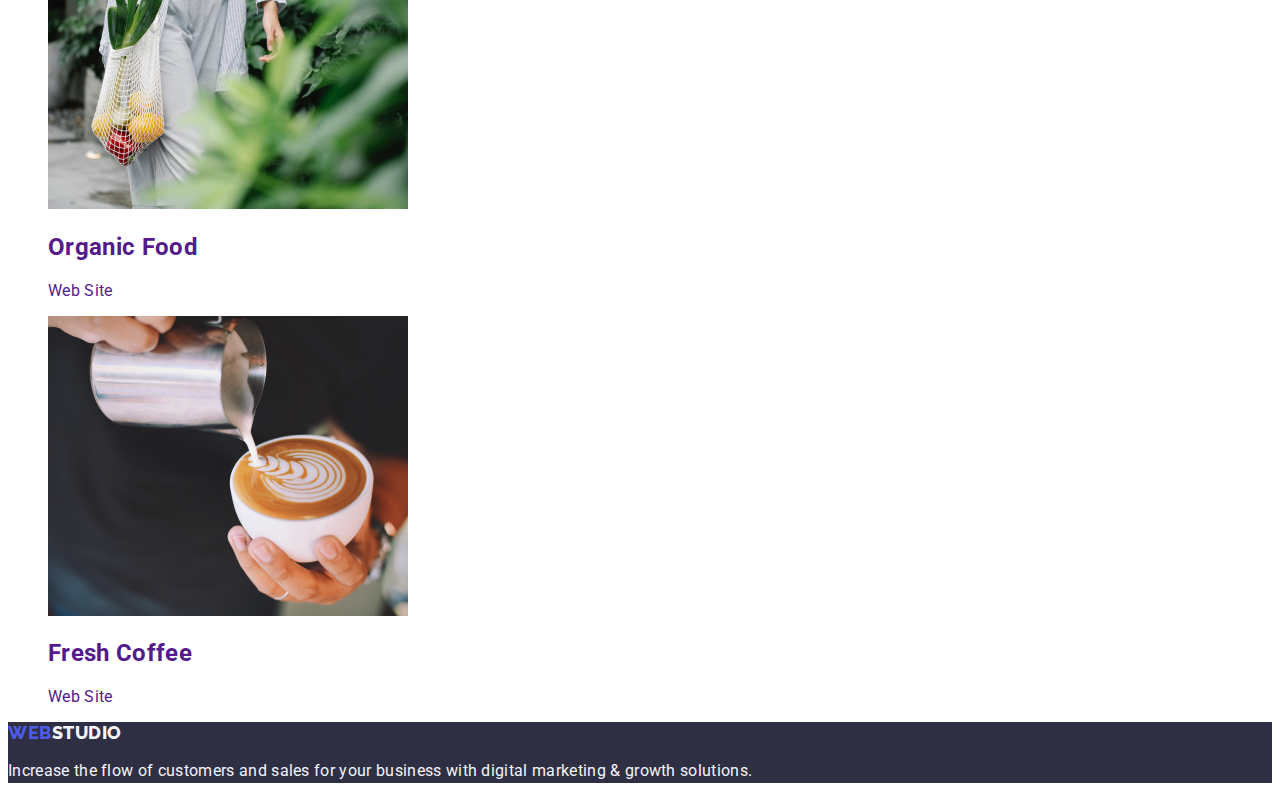
==== commit 77250618: "6" ====
--- a/portfolio.html
+++ b/portfolio.html
@@ -27,7 +27,7 @@
                 <a href="./index.html" class="header-logo link">Web<span class="colortext">Studio</span></a>  
                 <ul class="header-nav-basic list">
                   <li class="header-nav-item">
-                     <a class="header-nav-item link" href="./index"">Studio</a>
+                     <a class="header-nav-item link" href="./index.html">Studio</a>
                   </li>
                   <li class="header-nav-item">
                       <a class="header-nav-item link" href="./portfolio.html">Portfolio</a>
@@ -73,12 +73,14 @@
           <!--Row-->
        
           <ul class="list">
-            <li>
+            <li> 
+                <a class="link" href="">
                 <img src="./images/about/img9.jpg" alt="Banking App Interface Concept"
                 Width="360"
                 Height="300">
                 <h2>Banking App Interface Concept</h2>
                 <p>App</p>
+            </a>
             </li>
             <li>
             <a class="link" href="">
@@ -90,7 +92,7 @@
             </a>
             </li>
             <li> 
-                <a class="link">
+                <a class="link" href="">
                 <img src="./images/about/img10.jpg" alt="Meditation App"
                 Width="360"
                 Height="300">
@@ -99,52 +101,52 @@
             </a>
             </li>
             <li> 
-                <aa class="link">
+                <a class="link" href="">
                 <img src="./images/about/img12.jpg" alt="Taxi Service"
                 Width="360"
                 Height="300">
                 <h2>Taxi Service</h2>
                 <p>Marketing</p>
-            </aa>
+            </a>
             </li>
             <li> 
-                <aa class="link">
+                <a class="link" href="">
                 <img src="./images/about/img11.jpg" alt="Screen Illustrations"
                 Width="360"
                 Height="300">
                 <h2>Screen Illustrations</h2>
                 <p>Design</p>
-            </aa>
+            </a>
             </li>
             <li> 
-                <aa class="link">
+                <a class="link" href="">
                 <img src="./images/about/img13.jpg" alt="Online Courses"
                 Width="360"
                 Height="300">
                 <h2>Online Courses</h2>
                 <p>Marketing</p>
-            </aa>
+            </a>
             </li>
             <li> 
-                <aa class="link">
+                <a class="link" href="">
                 <img src="./images/about/img15.jpg" alt="OInstagram Stories Concept"
                 Width="360"
                 Height="300">
                 <h2>Online Courses</h2>
                 <p>Design</p>
-            </aa>
+            </a>
             </li>
             <li> 
-                <aa class="link">
+                <a class="link" href="">
                 <img src="./images/about/img14.jpg" alt="Organic Food"
                 Width="360"
                 Height="300">
                 <h2>Organic Food</h2>
                 <p>Web Site</p>
-            </aa>
+            </a>
             </li>
             <li> 
-                <a class="link">
+                <a class="link" href="">
                 <img src="./images/about/img16.jpg" alt="Fresh Coffee"
                 Width="360"
                 Height="300">
--- a/css/styles.css
+++ b/css/styles.css
@@ -28,6 +28,7 @@
 /* Base style */
 .list {
   list-style: none;
+  
 }
 .link {
   text-decoration: none;
@@ -88,7 +89,7 @@
 }
 .btn-portfolio {
   cursor: pointer;
-  font-family: "Roboto" sans-serif;
+  font-family: "Roboto", sans-serif;
   letter-spacing: 0.04em;
   line-height: 1.5;
   font-weight: 500;
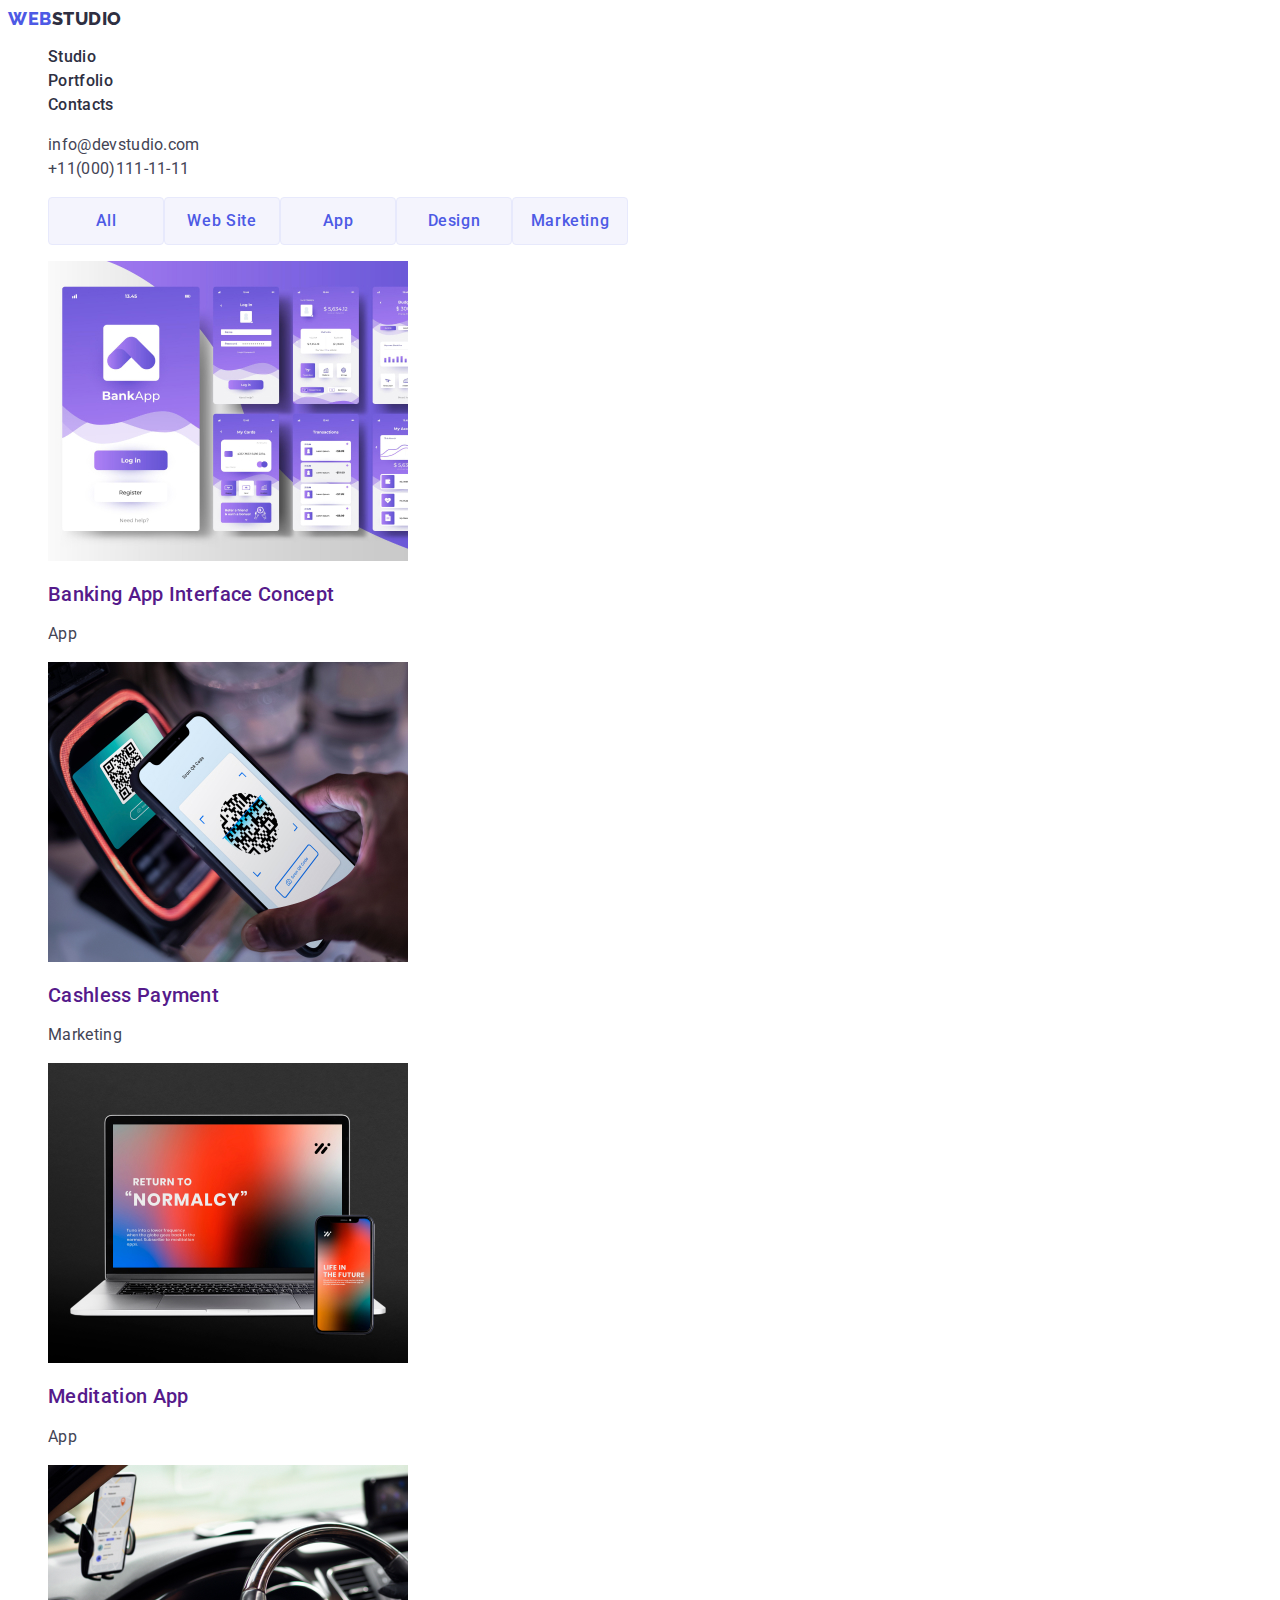
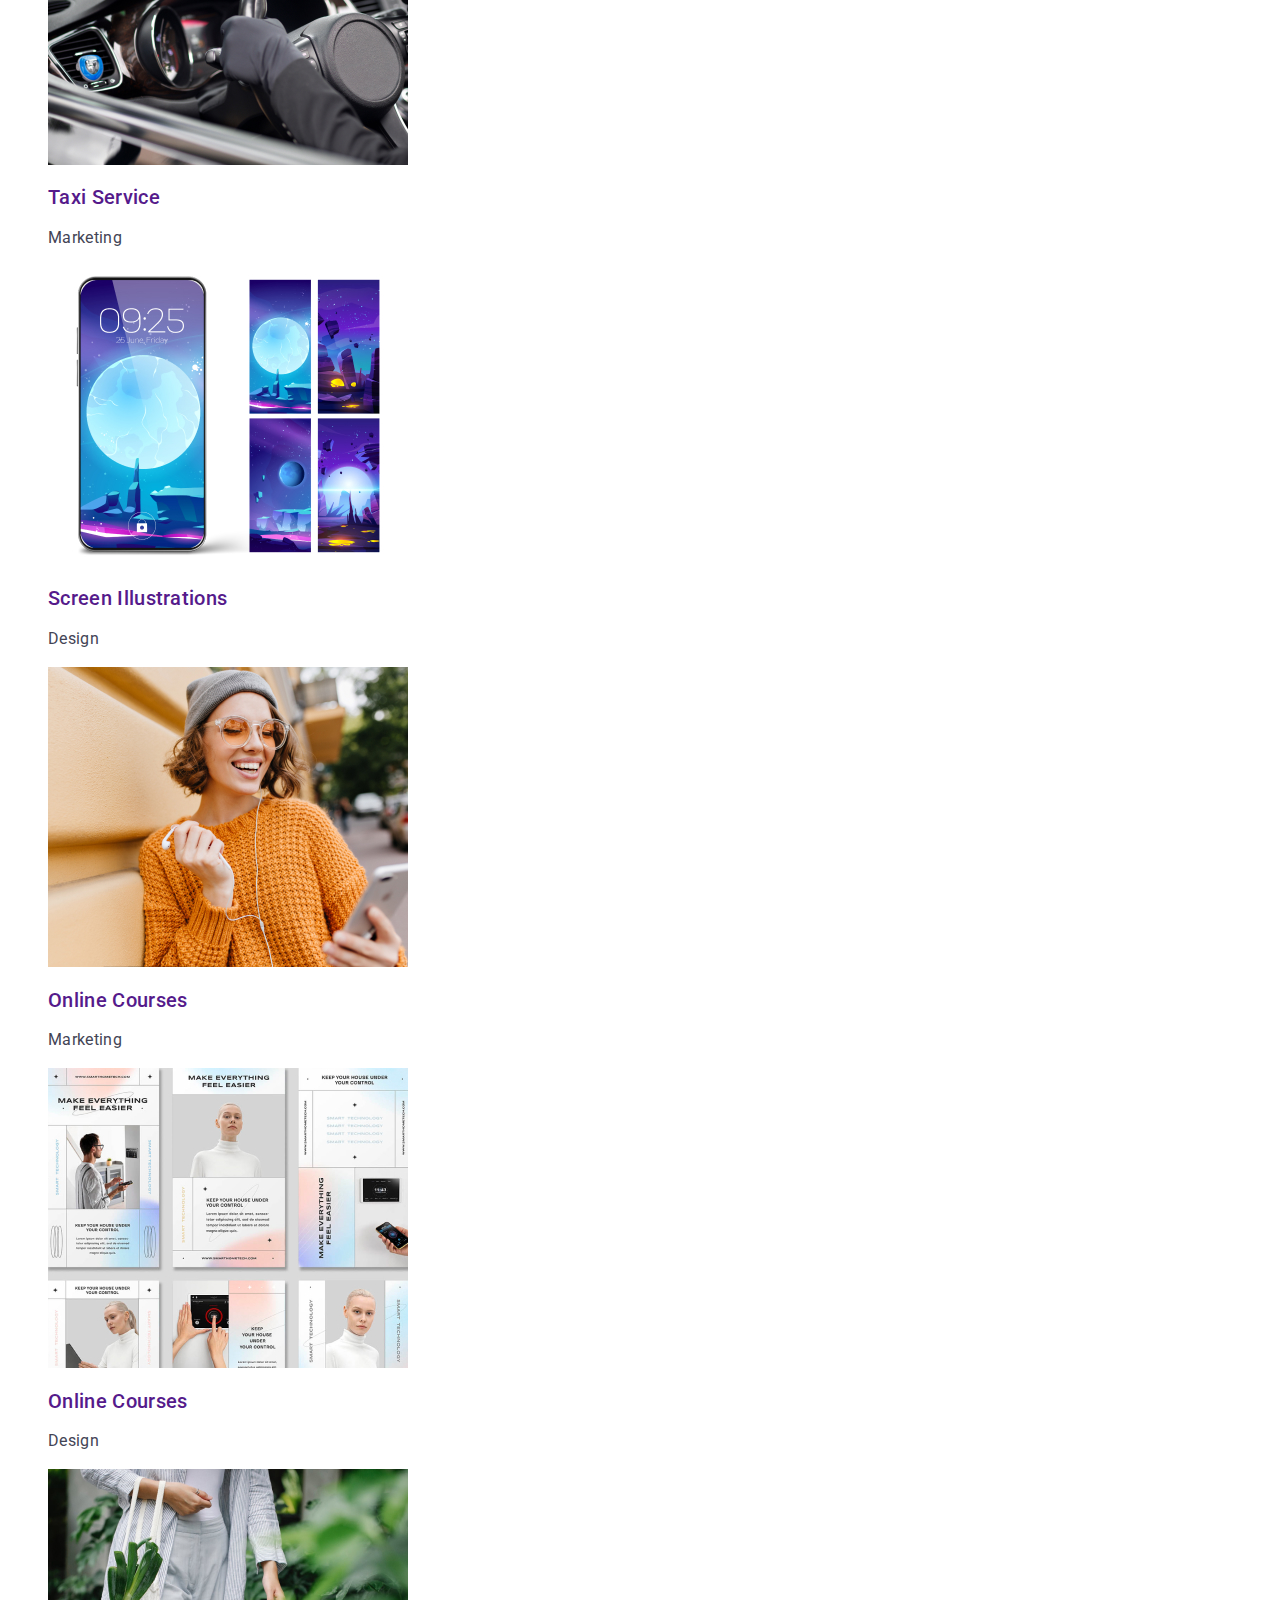
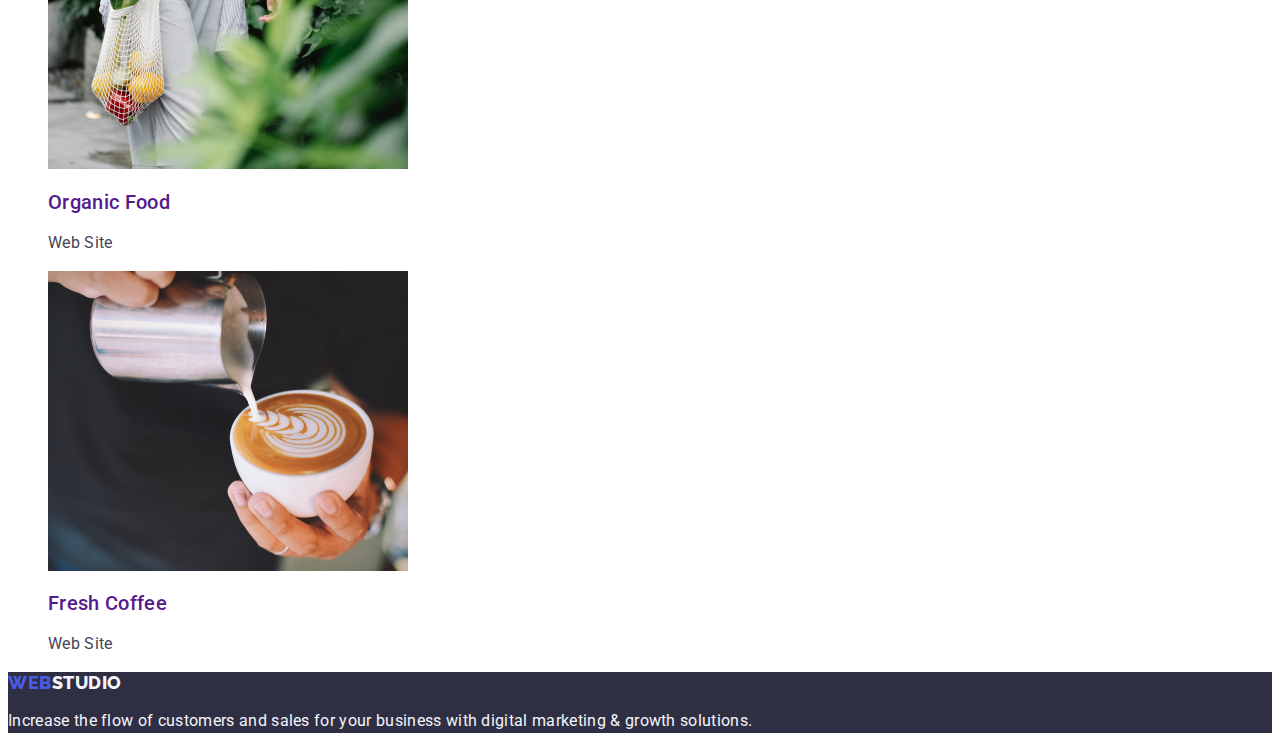
==== commit 3efbac23: "7" ====
--- a/portfolio.html
+++ b/portfolio.html
@@ -78,8 +78,8 @@
                 <img src="./images/about/img9.jpg" alt="Banking App Interface Concept"
                 Width="360"
                 Height="300">
-                <h2>Banking App Interface Concept</h2>
-                <p>App</p>
+                <h2 class="row-title">Banking App Interface Concept</h2>
+                <p class="card-title">App</p>
             </a>
             </li>
             <li>
@@ -87,8 +87,8 @@
                    <img src="./images/about/img8.jpg" alt="Cashless Payment"
                      Width="360"
                      Height="300">
-                   <h2>Cashless Payment</h2>
-                <p>Marketing</p>
+                   <h2 class="row-title" >Cashless Payment</h2>
+                <p class="card-title">Marketing</p>
             </a>
             </li>
             <li> 
@@ -96,8 +96,8 @@
                 <img src="./images/about/img10.jpg" alt="Meditation App"
                 Width="360"
                 Height="300">
-                <h2>Meditation App</h2>
-                <p>App</p>
+                <h2 class="row-title" >Meditation App</h2>
+                <p class="card-title">App</p>
             </a>
             </li>
             <li> 
@@ -105,8 +105,8 @@
                 <img src="./images/about/img12.jpg" alt="Taxi Service"
                 Width="360"
                 Height="300">
-                <h2>Taxi Service</h2>
-                <p>Marketing</p>
+                <h2 class="row-title" >Taxi Service</h2>
+                <p class="card-title">Marketing</p>
             </a>
             </li>
             <li> 
@@ -114,8 +114,8 @@
                 <img src="./images/about/img11.jpg" alt="Screen Illustrations"
                 Width="360"
                 Height="300">
-                <h2>Screen Illustrations</h2>
-                <p>Design</p>
+                <h2 class="row-title" >Screen Illustrations</h2>
+                <p class="card-title">Design</p>
             </a>
             </li>
             <li> 
@@ -123,17 +123,17 @@
                 <img src="./images/about/img13.jpg" alt="Online Courses"
                 Width="360"
                 Height="300">
-                <h2>Online Courses</h2>
-                <p>Marketing</p>
+                <h2 class="row-title" >Online Courses</h2>
+                <p class="card-title">Marketing</p>
             </a>
             </li>
             <li> 
                 <a class="link" href="">
-                <img src="./images/about/img15.jpg" alt="OInstagram Stories Concept"
+                <img src="./images/about/img15.jpg" alt="Instagram Stories Concept"
                 Width="360"
                 Height="300">
-                <h2>Online Courses</h2>
-                <p>Design</p>
+                <h2 class="row-title" >Online Courses</h2>
+                <p class="card-title">Design</p>
             </a>
             </li>
             <li> 
@@ -141,8 +141,8 @@
                 <img src="./images/about/img14.jpg" alt="Organic Food"
                 Width="360"
                 Height="300">
-                <h2>Organic Food</h2>
-                <p>Web Site</p>
+                <h2 class="row-title" >Organic Food</h2>
+                <p class="card-title">Web Site</p>
             </a>
             </li>
             <li> 
@@ -150,8 +150,8 @@
                 <img src="./images/about/img16.jpg" alt="Fresh Coffee"
                 Width="360"
                 Height="300">
-                <h2>Fresh Coffee</h2>
-                <p>Web Site</p>
+                <h2 class="row-title" >Fresh Coffee</h2>
+                <p class="card-title">Web Site</p>
                 </a>
             </li>
           </ul>
--- a/css/styles.css
+++ b/css/styles.css
@@ -215,6 +215,23 @@
   letter-spacing: 0.02em;
 }
 
+.row-title {
+font-style: normal;
+font-weight: 500;
+font-size: 20px;
+line-height: 1.2;
+letter-spacing: 0.02em
+color:var(--color-navy-blue)
+}
+.card-title {
+font-style: normal;
+font-weight: 400;
+font-size: 16px;
+line-height: 1.5;
+letter-spacing: 0.02em;
+color: var(--color-slate);
+}
+
 .footer {
   background-color: var(--color-navy-blue);
 }
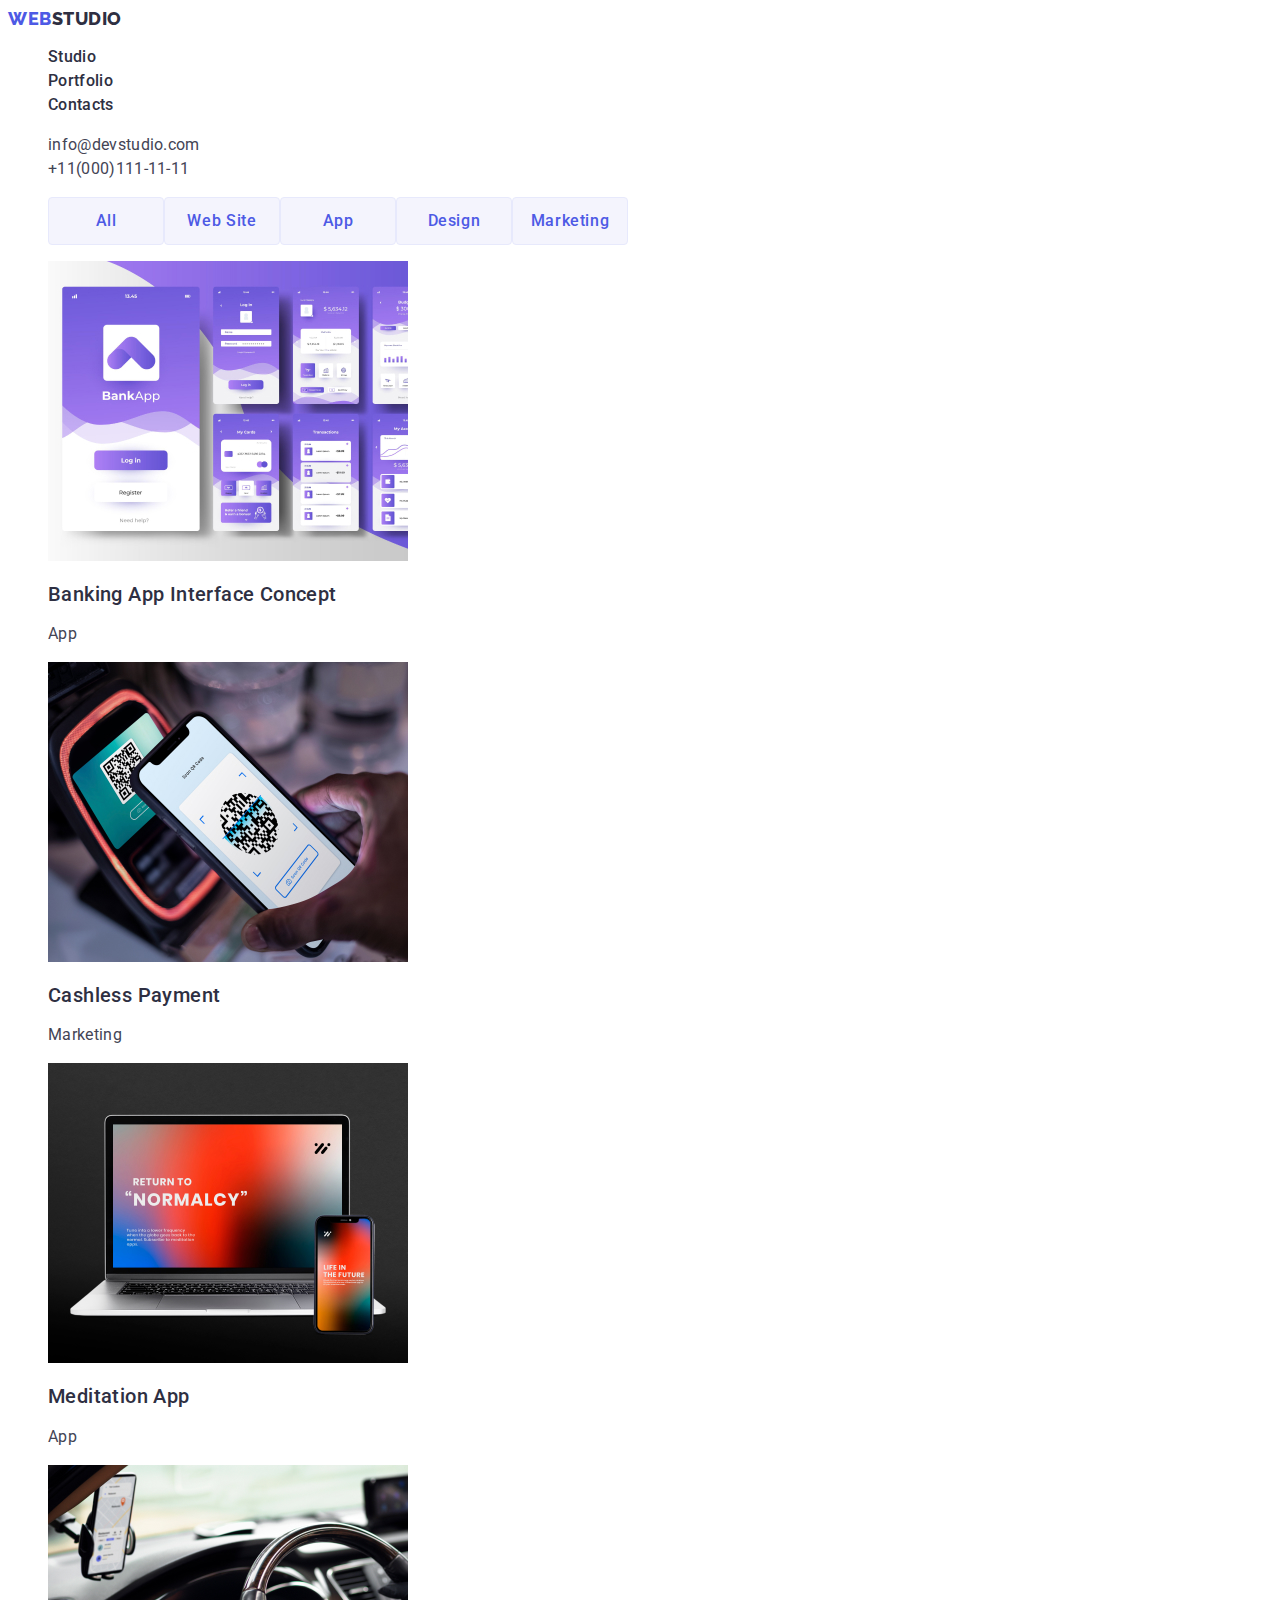
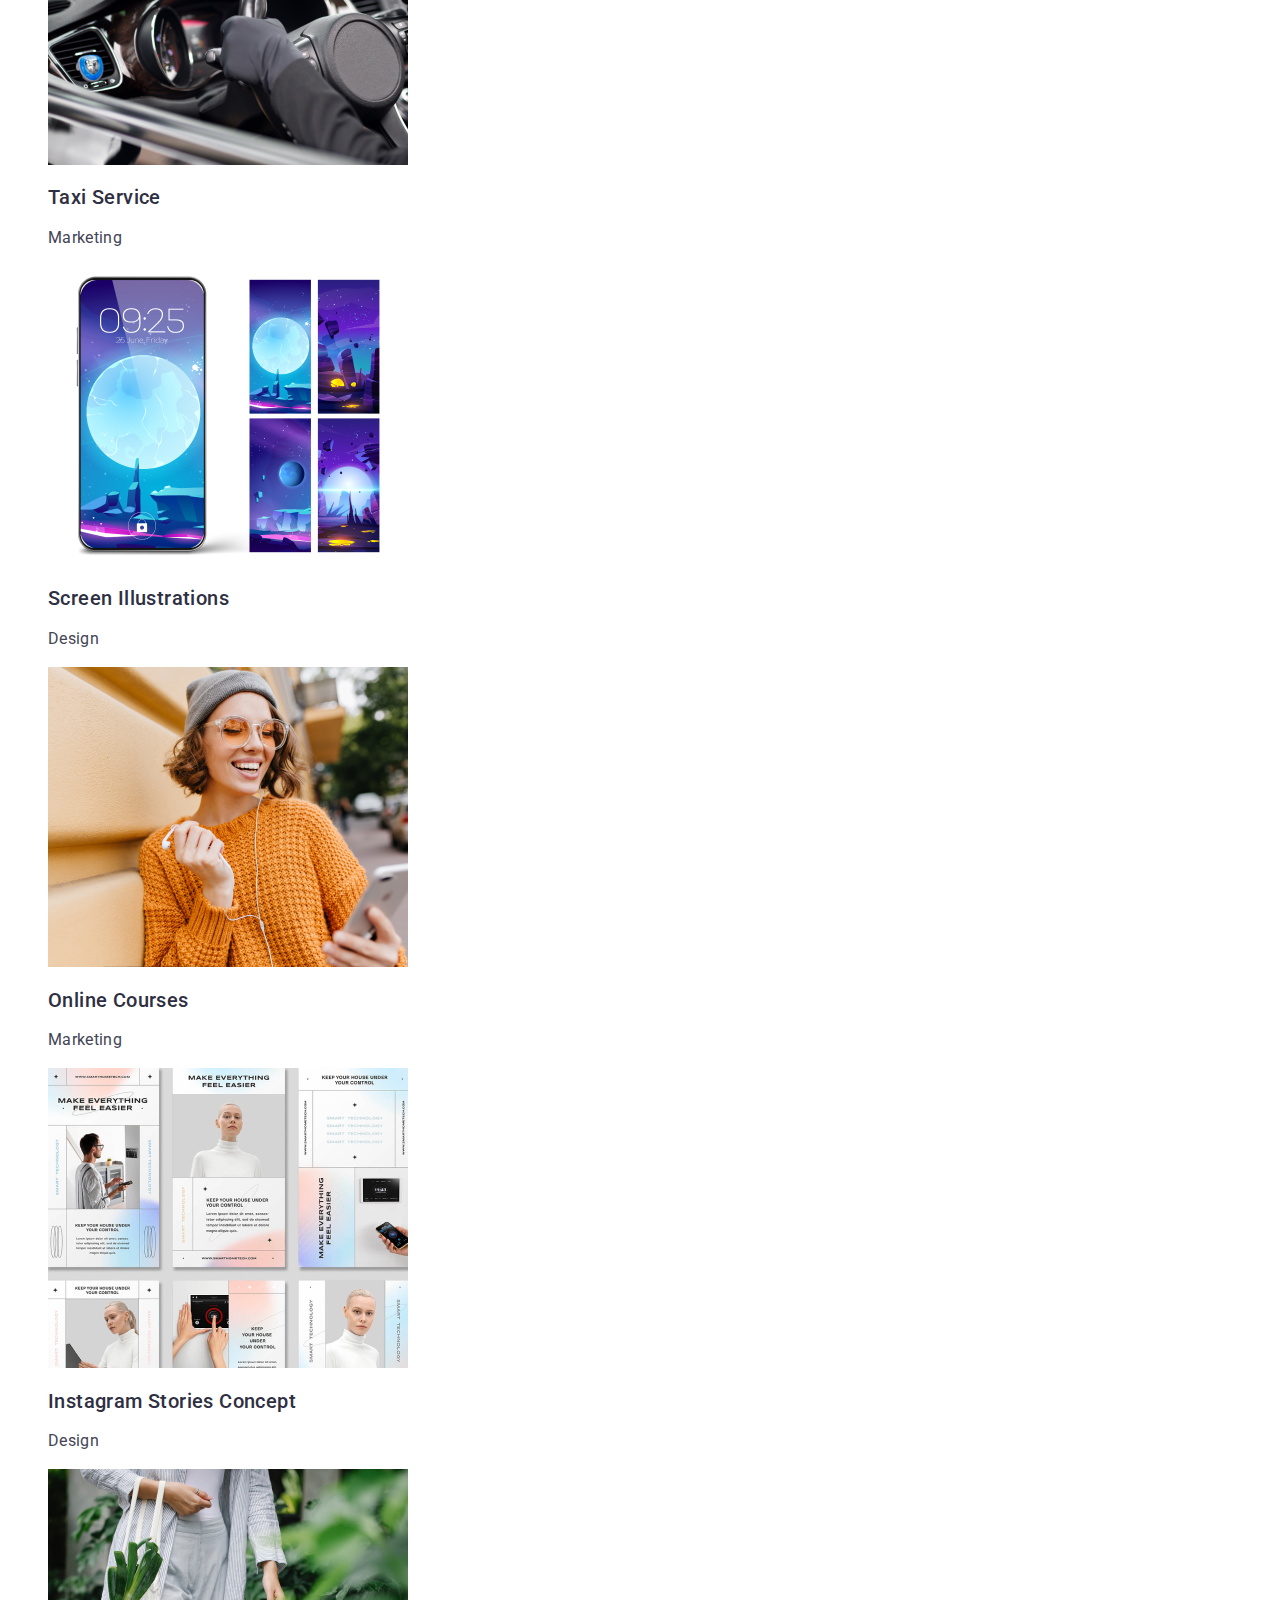
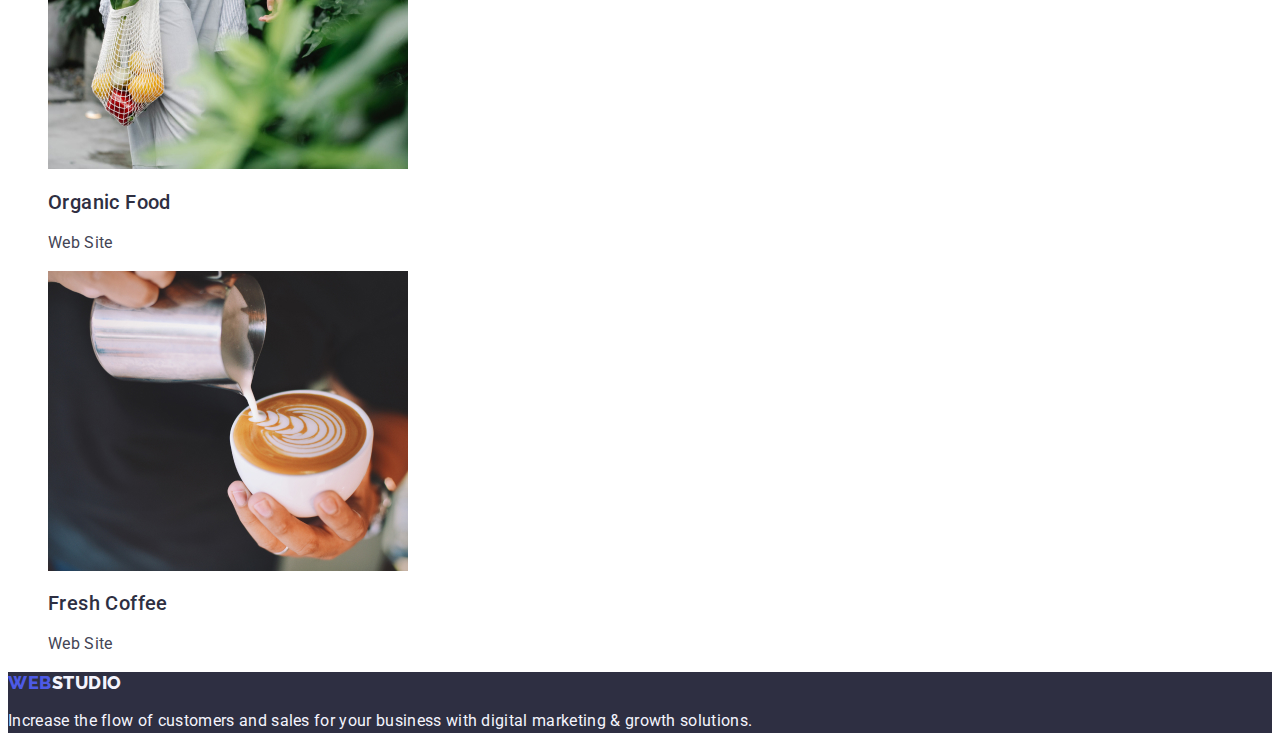
==== commit e508631c: "8" ====
--- a/portfolio.html
+++ b/portfolio.html
@@ -132,7 +132,7 @@
                 <img src="./images/about/img15.jpg" alt="Instagram Stories Concept"
                 Width="360"
                 Height="300">
-                <h2 class="row-title" >Online Courses</h2>
+                <h2 class="row-title" >Instagram Stories Concept</h2>
                 <p class="card-title">Design</p>
             </a>
             </li>
--- a/css/styles.css
+++ b/css/styles.css
@@ -220,8 +220,8 @@
 font-weight: 500;
 font-size: 20px;
 line-height: 1.2;
-letter-spacing: 0.02em
-color:var(--color-navy-blue)
+letter-spacing: 0.02em;
+color: var(--color-navy-blue);
 }
 .card-title {
 font-style: normal;
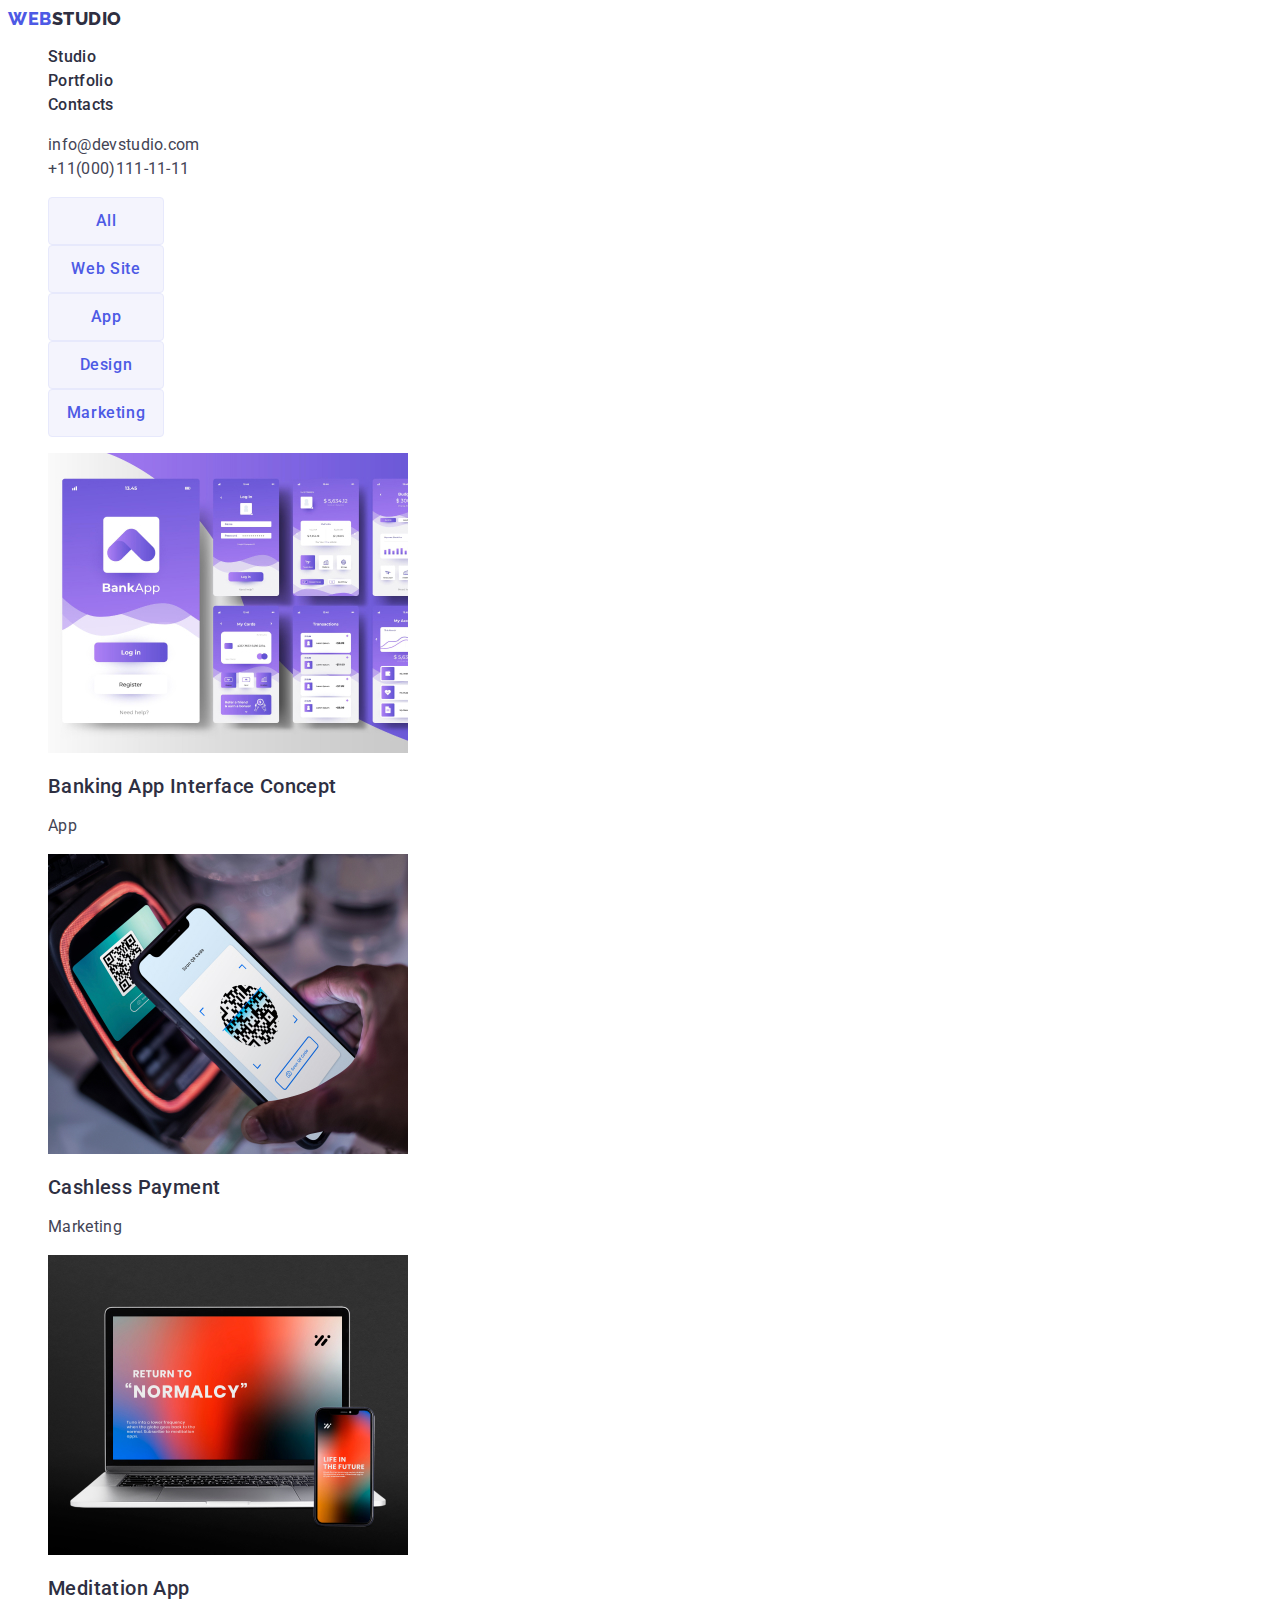
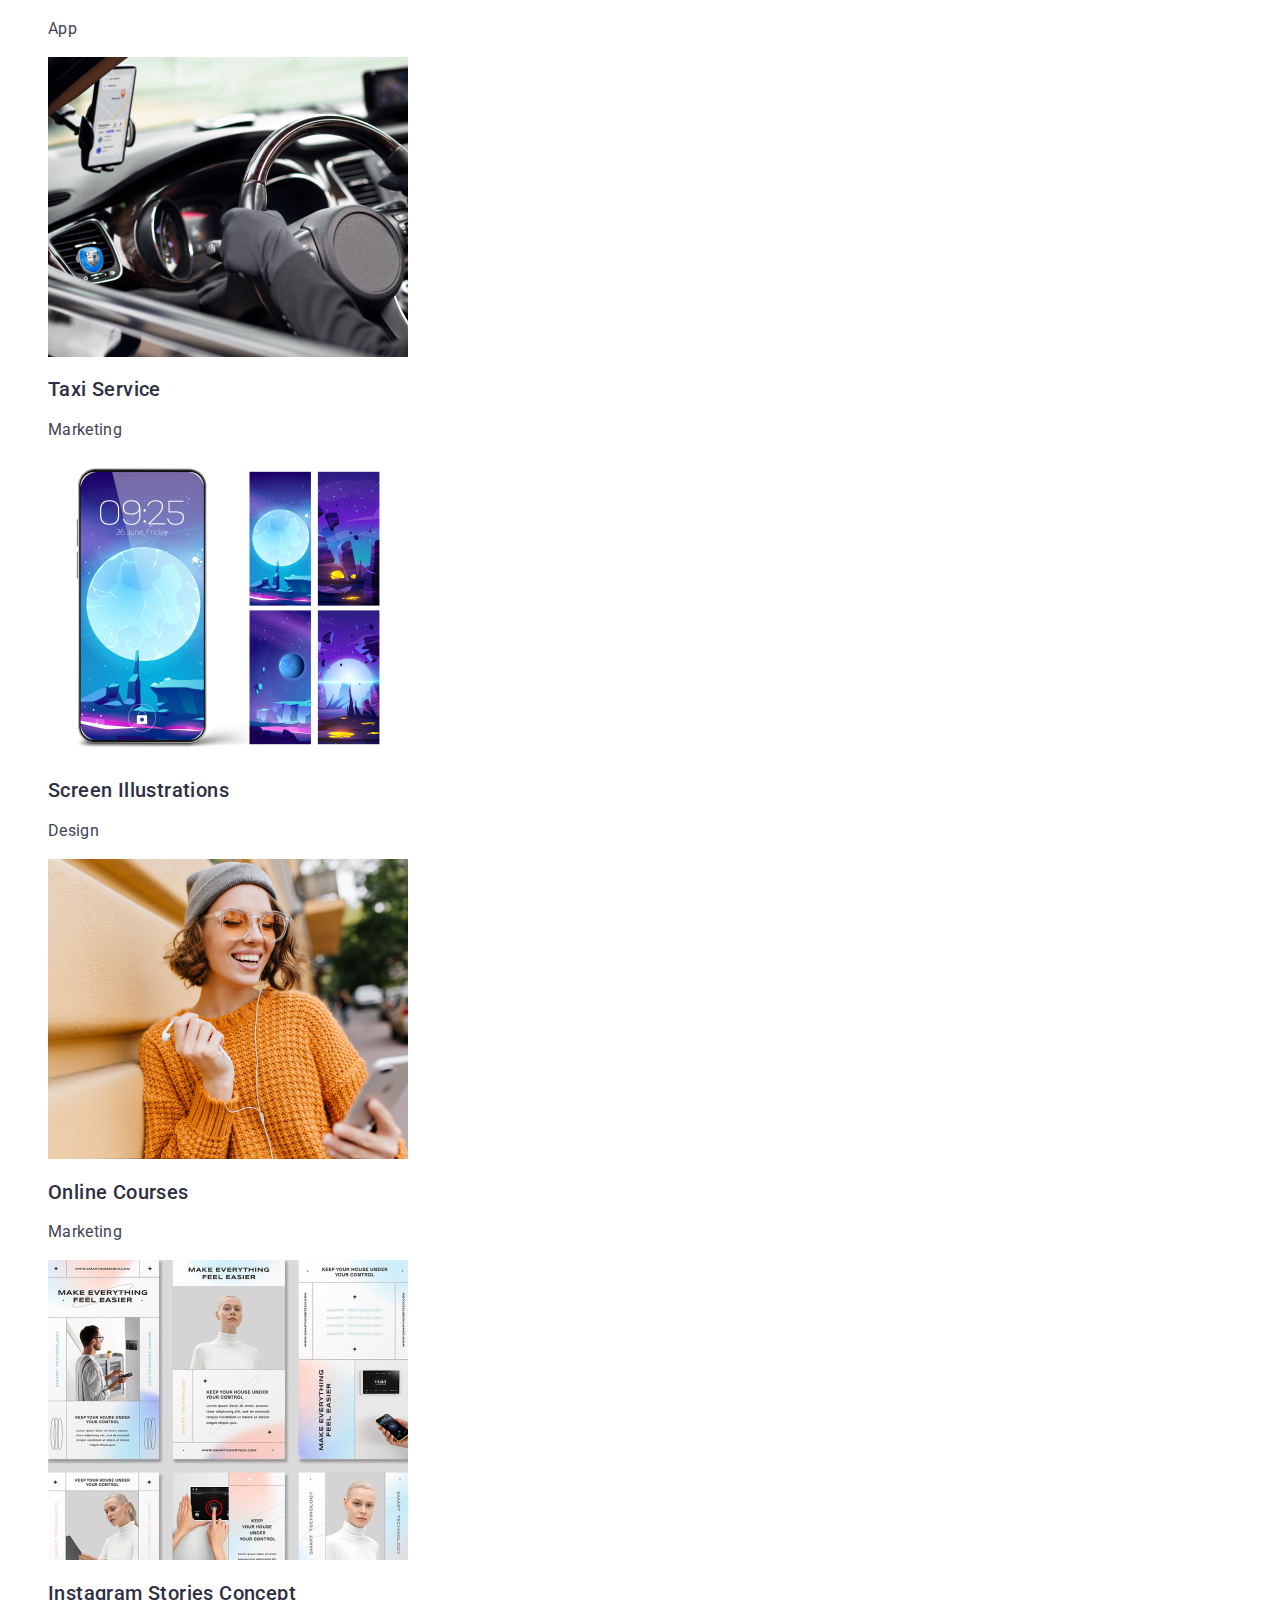
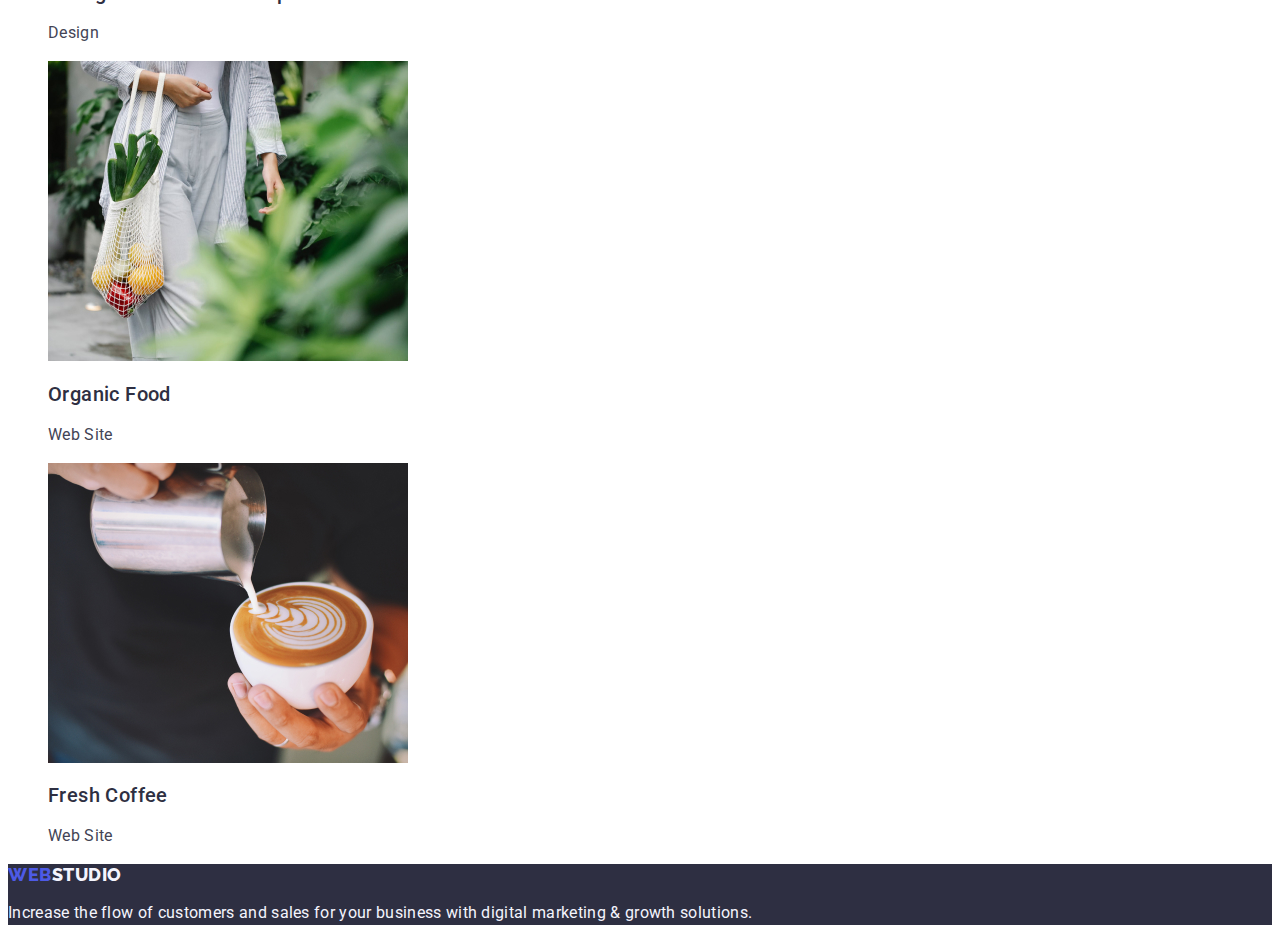
==== commit b3fb1899: "20" ====
--- a/portfolio.html
+++ b/portfolio.html
@@ -11,12 +11,7 @@
       href="https://fonts.googleapis.com/css2?family=Raleway:wght@800&family=Roboto:wght@400;500;700&display=swap"
       rel="stylesheet"
     />
-    <link rel="preconnect" href="https://fonts.googleapis.com" />
-    <link rel="preconnect" href="https://fonts.gstatic.com" crossorigin />
-    <link
-      href="https://fonts.googleapis.com/css2?family=Roboto:wght@400;500;700&display=swap"
-      rel="stylesheet"
-    />
+
     <!-- Custome styles -->
     <link rel="stylesheet" href="./css/styles.css" />
 
--- a/css/styles.css
+++ b/css/styles.css
@@ -18,10 +18,7 @@
 }
 body {
   font-family: "Roboto",sans-serif;
-  font-size: var(--primary-fonds);
-  font-size: 16px;
-  line-height: 1, 5;
-  letter-spacing: 0.02em;
+  font-size: 16px;
   background-color: white;
   color: var(--color-slate);
 }
@@ -39,8 +36,6 @@
   font-weight: 800;
   font-size: 18px;
   line-height: 1.17;
-  display: flex;
-  align-items: center;
   letter-spacing: 0.03em;
   text-transform: uppercase;
   color: var(--color-iris);
@@ -63,8 +58,6 @@
   font-weight: 800;
   font-size: 18px;
   line-height: 1.17;
-  display: flex;
-  align-items: center;
   letter-spacing: 0.03em;
   text-transform: uppercase;
   color: var(--color-navy-blue);
@@ -75,7 +68,6 @@
   font-size: 16px;
   font-family: "Roboto", sans-serif;
   font-weight: 500;
-  font-style: normal;
   line-height: 1.5;
   letter-spacing: 0.04em;
   text-decoration: none;
@@ -106,9 +98,6 @@
 background-color:var(--color-ocean);
 color: var(--color-white);
 }
-.section-btn{
-  display: flex;
-}
 /* feature */
 .hidden {
   display: none;
@@ -122,17 +111,12 @@
   font-size: 56px;
   font-family: "Roboto";
   font-weight: 700;
-  font-style: normal;
   line-height: 1.07;
   letter-spacing: 0.02em;
-  text-decoration: none;
-  text-transform: none;
-  text-align: center;
   color: var(--color-white);
 }
 .feature-title {
   font-family: "Roboto";
-  font-style: normal;
   font-weight: 500;
   font-size: 20px;
   line-height: 1.2;
@@ -141,7 +125,6 @@
 }
 .feature-subtitle {
   font-family: "Roboto";
-  font-style: normal;
   font-size: 16px;
   line-height: 1.5;
   letter-spacing: 0.02em;
@@ -151,7 +134,6 @@
   background-color: var(--color-cloud);
 }
 .header-nav-item {
-  font-style: normal;
   font-weight: 500;
   font-size: 16px;
   line-height: 1.5;
@@ -163,28 +145,23 @@
   color: #404bbf;
 }
 .team-list {
-  display: flex;
   background-color: #f4f4fd;
 }
 
 .section-title {
   font-family: "Roboto";
   font-size: 36px;
-  font-weight: 500;
+  font-weight: 700;
   line-height: 1.11;
-  text-align: center;
-  letter-spacing: 0.02em;
-  text-transform: capitalize;
+  letter-spacing: 0.02em;
   color: var(--color-navy-blue);
 }
 .team-title {
-font-weight: 500;
+font-weight: 700;
 font-size: 36px;
-line-height:1.11;
-
-text-align: center;
+line-height: 1.11;
+
 letter-spacing: 0.02em;
-text-transform: capitalize;
 color: var(--color-navy-blue);
 
 
@@ -201,22 +178,17 @@
   font-weight: 400;
   font-size: 16px;
   line-height: 1.5;
-  text-align: center;
-  letter-spacing: 0.02em;
-}
-.about-list {
-  display: flex;
-}
+  letter-spacing: 0.02em;
+}
+
 .paragraph {
   line-height: 1.5;
   font-size: 16px;
   background: #ffffff;
-  text-align: center;
   letter-spacing: 0.02em;
 }
 
 .row-title {
-font-style: normal;
 font-weight: 500;
 font-size: 20px;
 line-height: 1.2;
@@ -224,7 +196,6 @@
 color: var(--color-navy-blue);
 }
 .card-title {
-font-style: normal;
 font-weight: 400;
 font-size: 16px;
 line-height: 1.5;
